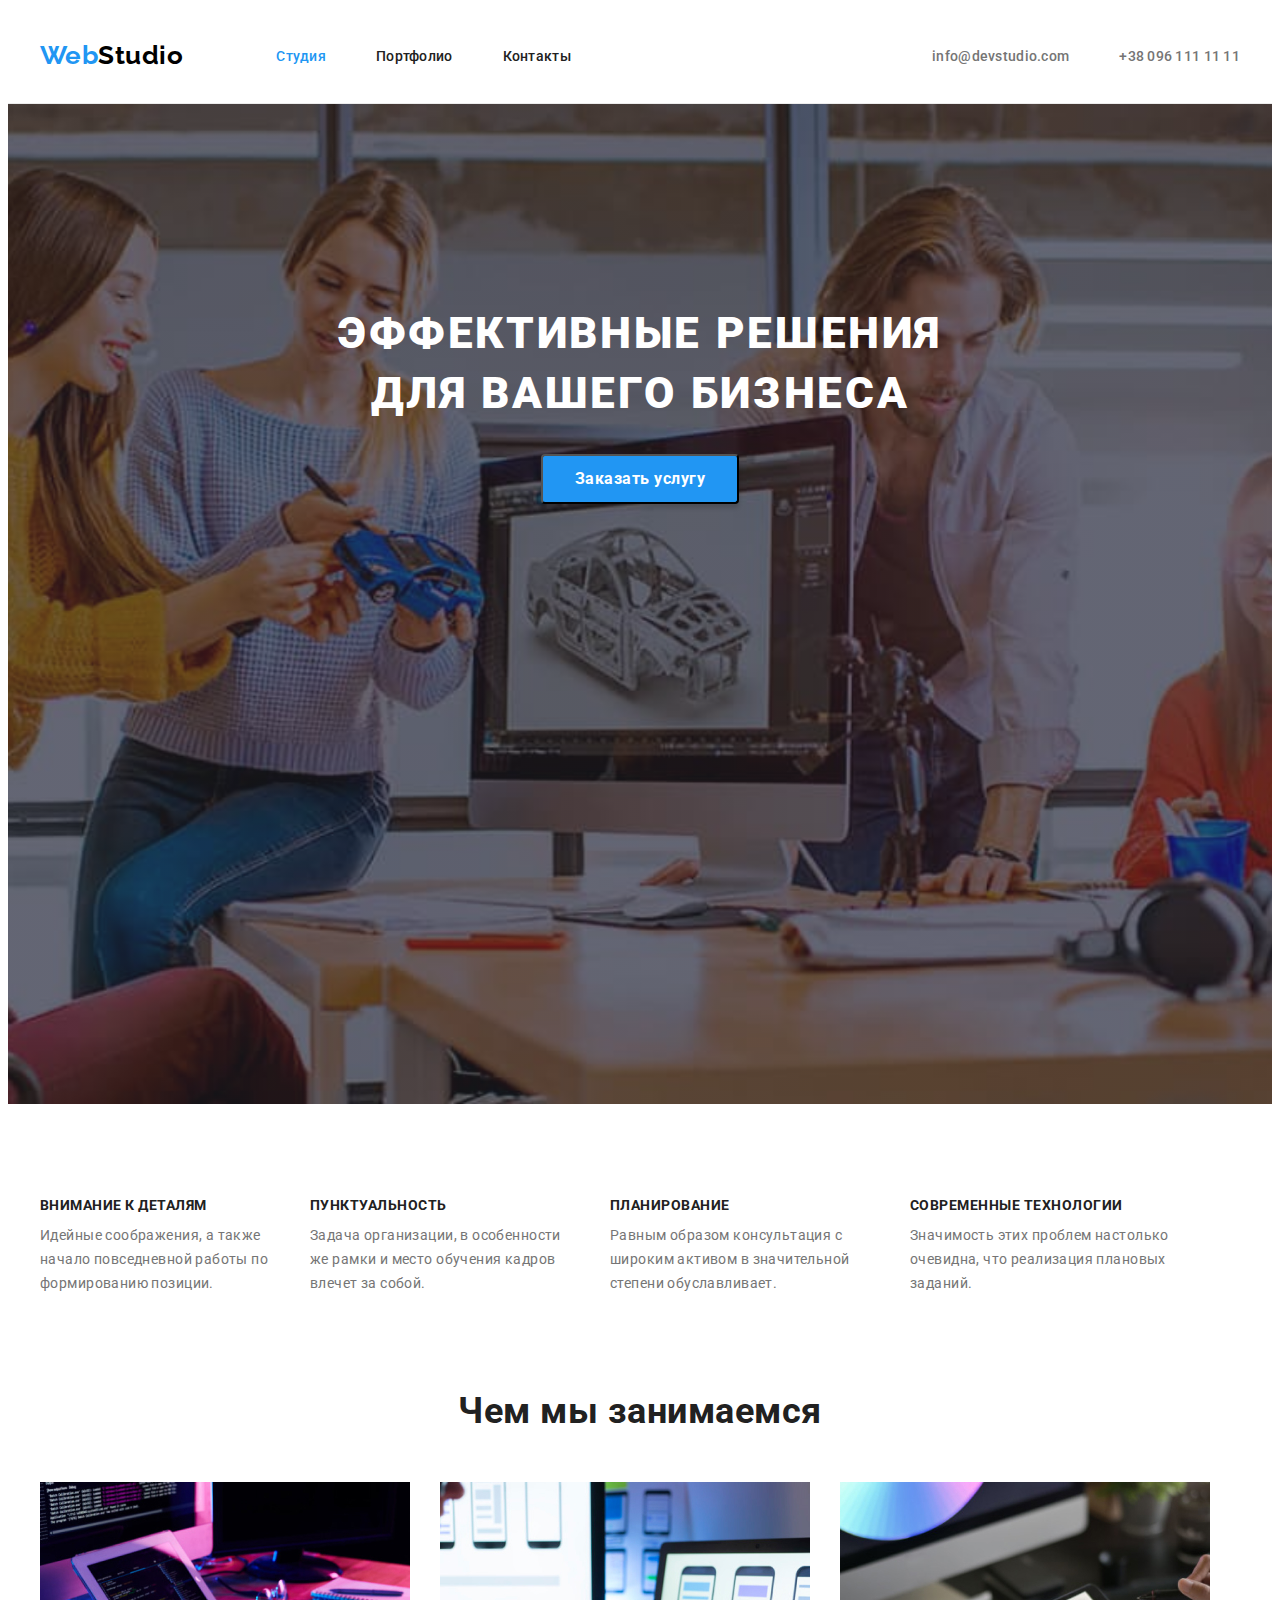
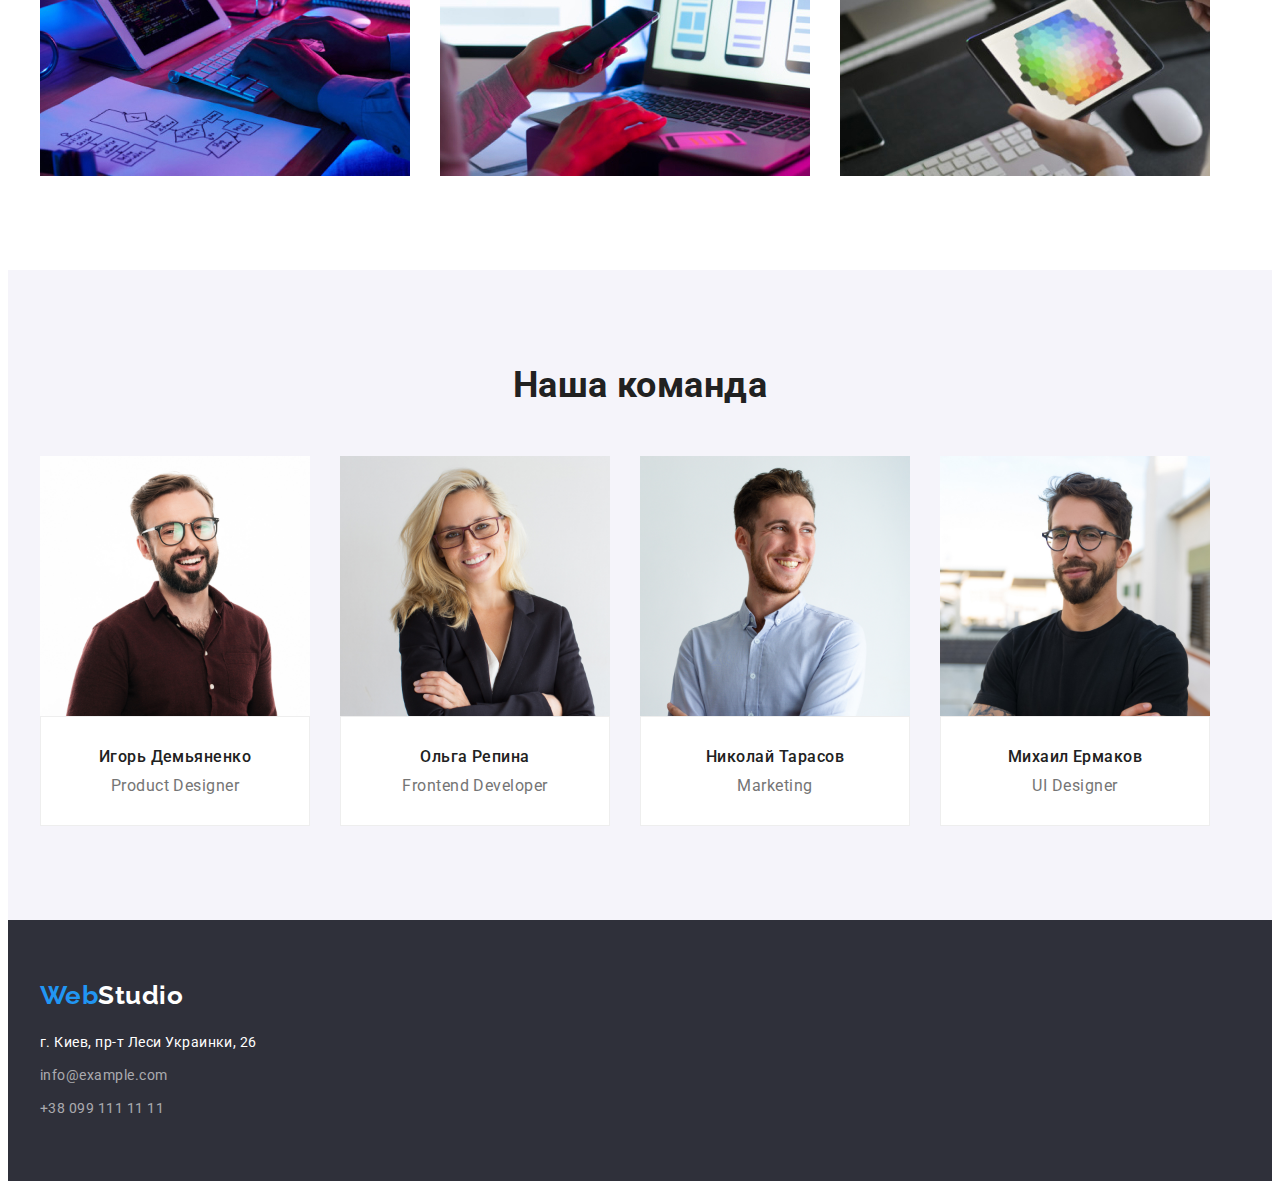
==== index.html @ 7915a0d4 "add styles" ====
<!DOCTYPE html>
<html lang="ru">
  <head>
    <meta charset="UTF-8" />
    <meta http-equiv="X-UA-Compatible" content="IE=edge" />
    <meta name="viewport" content="width=device-width, initial-scale=1.0" />
    <title>Document</title>
    <link rel="preconnect" href="https://fonts.googleapis.com">
<link rel="preconnect" href="https://fonts.gstatic.com" crossorigin>
<link href="https://fonts.googleapis.com/css2?family=Raleway:wght@700&family=Roboto:wght@400;500;700;900&display=swap" rel="stylesheet">
<link rel="stylesheet" href="https://cdnjs.cloudflare.com/ajax/libs/modern-normalize/1.1.0/modern-normalize.min.css" integrity="sha512-wpPYUAdjBVSE4KJnH1VR1HeZfpl1ub8YT/NKx4PuQ5NmX2tKuGu6U/JRp5y+Y8XG2tV+wKQpNHVUX03MfMFn9Q==" crossorigin="anonymous" referrerpolicy="no-referrer" />
<link rel="stylesheet" href="./css/styles.css">
  </head>
  <body>
    
      <header class="header">
        <div class="conteiner header-box" >
         
          <nav class="nav">
            <a class="header-logo  link" href=""> Web<span class="logo">Studio</span> </a>
            <ul class="nav-list  list">
              <li class="nav-item"><a class="nav-link link current" href=""> Студия</a></li>
              <li class="nav-item"><a class="nav-link link " href="./portfolio.html"> Портфолио</a></li>
              <li class="nav-item"><a class="nav-link link " href=""> Контакты</a></li>
            </ul>
          
          </nav>
          <ul class="header-list  list">
            <li class="header-item"><a class="header-contacts  link"   href="mailto:info@devstudio.com"> info@devstudio.com</a></li>
            <li class="header-item"><a class="header-contacts  link"   href="tel:+380961111111"> +38 096 111 11 11</a></li>
          </ul>
        </div>
      
      </header>
      <main class="main">
        <section class="hero section overlay">
       
            <h1 class="hero-title">ЭФФЕКТИВНЫЕ РЕШЕНИЯ ДЛЯ ВАШЕГО БИЗНЕСА</h1>
            <button type="button" class="hero-btn" >Заказать услугу</button>
        </section>
        <!--  особености -->
        <section class="about section">
          <div class="conteiner">
            <h2 class="visually-hidden ">особенности</h2>
            <ul class="about-list list">
              <li class="about-item">
                <h3 class="about-after-title">Внимание к деталям</h3>
                <p class="about-text">Идейные соображения, а также начало повседневной работы по формированию позиции.</p>
              </li>
              <li class="about-item">
                <h3 class="about-after-title">Пунктуальность</h3>
                <p class="about-text">
                  Задача организации, в особенности же рамки и место обучения кадров влечет за собой.
                </p>
              </li>
              <li class="about-item">
                <h3 class="about-after-title">Планирование</h3>
                <p class="about-text">
                  Равным образом консультация с широким активом в значительной степени обуславливает.
                </p>
              </li>
              <li class="about-item">
                <h3 class="about-after-title">Современные технологии</h3>
                <p class="about-text">Значимость этих проблем настолько очевидна, что реализация плановых заданий.</p>
              </li>
            </ul>
          </div>
          
        </section>
        <!--  услуги компании  -->
        <section class="work section">
          <div class="conteiner">
            <h2 class="work-title">Чем мы занимаемся</h2>
            <ul class="work-list list">
              <li class="work-item"><img src="./images/photo1.jpg" width="370" alt="сотрудник работающий на пк" /></li>
              <li class="work-item">
                <img src="./images/img6.jpg" width="370" alt=" ноутбук на котором создают по " />
              </li>
              <li class="work-item"><img src="./images/img.jpg" width="370" alt=" планшет в женских руках" /></li>
            </ul>
          </div>
          
        </section>
        <!-- персонал компании -->
        <section class="team section">
          <div class="conteiner">
            <h2 class="team-title">Наша команда</h2>
            <ul class="team-list list">
              <li class="team-item">
                <img class="icon" src="./images/img4.jpg" width="270" alt="сотрудник компании" />
                <div class="team-box">
                  <h3 class="team-after-title">Игорь Демьяненко</h3>
                  <p class="team-text">Product Designer</p>
                </div>
                
              </li>
              <li class="team-item">
                <img class="icon" src="./images/img1.jpg" width="270" alt="сотрудник компании" />
                <div class="team-box">
                  <h3 class="team-after-title">Ольга Репина</h3>
                  <p class="team-text">Frontend Developer</p>
                </div>
                
              </li>
              <li class="team-item">
                <img class="icon" src="./images/img2.jpg" width="270" alt="сотрудник компании" />
                <div class="team-box">
                  <h3 class="team-after-title">Николай Тарасов</h3>
                  <p class="team-text">Marketing</p>
                </div>
                
              </li>
              <li class="team-item">
                <img class="icon" src="./images/img3.jpg" width="270" alt="сотрудник комнании" />
                <div class="team-box">
                  <h3 class="team-after-title">Михаил Ермаков</h3>
                  <p class="team-text">UI Designer</p>
                </div>
                
              </li>
            </ul>
          </div>
          
        </section>
      </main>
      <footer class="footer">
        <div class="conteiner">
          <a class="footer-logo link" href=""> Web<span class="brand">Studio</span> </a>
          <address class="adr">
            <ul class="adr-list list">
              <li class="adr-item">
                <a  class="adr-link link" href="https://www.google.com.ua/maps/place/бул.+Леси+Украинки,+26"
                  >г. Киев, пр-т Леси Украинки, 26</a
                >
              </li>
              <li class="adr-item"><a  class="adr-link link" href="mailto:info@example.com">info@example.com</a></li>
              <li class="adr-item"><a  class="adr-link link" href="tel:+380991111111">+38 099 111 11 11</a>
                
              </li> 
            </ul>
          </address>
        </div>
        
      </footer>
    

  </body>
</html>
---- css/styles.css ----
:root {
  --first-title-color: #ffffff;
  --second-title-color: #212121;
  --accent: #2196f3;
  --body-color: #757575;
  --bg-color: #e5e5e5;
  --first-text-color: #ffffff;
}
/* -=-------------------------сброс */
p,
h1,
h2,
h3 {
  margin: 0;
}

ul {
  margin: 0;
  padding: 0;
}

img {
  display: block;
  max-width: 100%;
  height: auto;
}

/* /-------------------------*общие стили  */

.conteiner {
  width: 1200px;
  padding-left: 15px;
  padding-right: 15px;
  margin: 0 auto;
}

.section {
  padding-top: 94px;
  padding-bottom: 94px;
}

.link {
  text-decoration: none;
}
.list {
  list-style: none;
}
.visually-hidden {
  position: absolute;
  white-space: nowrap;
  width: 1px;
  height: 1px;
  overflow: hidden;
  border: 0;
  padding: 0;
  clip: rect(0 0 0 0);
  clip-path: inset(50%);
  margin: -1px;
}

body {
  color: var(--body-color);
  letter-spacing: 0.03em;
  font-family: 'Roboto', sans-serif;
}

/* ------------------header главная страница */
.header {
  background-color: var(--first-title-color);
  border-bottom: 1px solid #ececec;
}

.header-box {
  display: flex;
  align-items: center;
  justify-content: space-between;
}

.nav {
  display: flex;
  align-items: center;
}

.header-logo {
  font-family: Raleway;
  font-style: normal;
  font-weight: 700;
  font-size: 26px;
  line-height: 1.19;
  color: var(--accent);

  padding-top: 32px;
  padding-bottom: 32px;
  margin-right: 93px;
}

.logo {
  color: #000000;
}

.nav-list {
  display: flex;
}

.nav-item:not(:last-child) {
  margin-right: 50px;
}

.nav-link {
  font-weight: 500;
  font-size: 14px;
  line-height: 1.14;
  letter-spacing: 0.02em;

  color: var(--second-title-color);
  padding-top: 32px;
  padding-bottom: 32px;
}
.current {
  color: var(--accent);
}
.nav-link:hover,
.nav-link:focus {
  color: var(--accent);
}

.header-list {
  display: flex;
}

.header-item + .header-item {
  margin-left: 50px;
}

.header-contacts:focus,
.header-contacts:hover {
  color: var(--accent);
}
.header-contacts {
  font-weight: 500;
  font-size: 14px;
  line-height: 1.14x;
  letter-spacing: 0.02em;

  color: var(--body-color);

  padding-top: 32px;
  padding-bottom: 32px;
}
/* -----------------hero------------------- */
.hero-title {
  width: 695px;
  margin: 0 auto;
  margin-bottom: 30px;

  font-weight: 900;
  font-size: 44px;
  line-height: 1.36;
  text-align: center;
  letter-spacing: 0.06em;
  text-transform: uppercase;
  color: var(--first-title-color);
}

.hero {
  padding: 200px 0;
  text-align: center;
}

.hero-btn {
  padding: 10px 32px;

  font-family: inherit;
  font-style: normal;
  font-weight: 700;
  font-size: 16px;
  line-height: 1.62;
  letter-spacing: 0.03em;
  cursor: pointer;

  color: var(--first-title-color);
  background-color: #2196f3;

  box-shadow: 0px 4px 4px rgba(0, 0, 0, 0.15);
  border-radius: 4px;
}
.hero-btn:hover,
.hero-btn:focus {
  color: var(--first-text-color);
  background-color: #188ce8;
}

.overlay {
  max-width: 1600px;
  min-height: 600px;
  margin: 0 auto;

  background-color: #2f303a;
  background-image: linear-gradient(to right, rgba(47, 48, 58, 0.4), rgba(47, 48, 58, 0.4)),
    url('../images/fon.jpg');
  background-repeat: no-repeat;
  background-position: center;
  background-size: cover;
}
/* ------------------about----------------
 */
.about {
  padding-bottom: 0;
}

.about-list {
  display: flex;
  flex-wrap: wrap;
}

.about-item {
  width: 270px;
  margin-right: 30px;
}

.about-item:nth-last-child(4n) {
  margin-right: 0;
}

.about-after-title {
  margin-bottom: 10px;

  font-weight: 700;
  font-size: 14px;
  line-height: 1.14;
  text-transform: uppercase;
  color: var(--second-title-color);
}
.about-text {
  font-size: 14px;
  line-height: 1.71;
  letter-spacing: 0.03em;
}
/* ------------------------work */

.work-title {
  margin-bottom: 50px;

  font-weight: 700;
  font-size: 36px;
  line-height: 1.17;
  text-align: center;
  color: var(--second-title-color);
}

.work-list {
  display: flex;
  flex-wrap: wrap;
}

.work-item {
  width: 370px;
  margin-right: 30px;
}

.work-item:nth-child(3n) {
  margin-right: 0;
}

/* ----------------------team---------- */

.team {
  background-color: #f5f4fa;
}

.team-box {
  background-color: #ffffff;
  border: 1px solid #eeeeee;
  padding-top: 30px;
  padding-bottom: 30px;
}

.team-title {
  margin-bottom: 50px;

  font-weight: 700;
  font-size: 36px;
  line-height: 1.17;
  text-align: center;
  color: var(--second-title-color);
}

.team-list {
  display: flex;
  flex-wrap: wrap;
}

.team-item {
  width: 270px;
  margin-right: 30px;
}

.team-item:nth-child(4n) {
  margin-right: 0;
}

.team-after-title {
  margin-bottom: 10px;

  font-weight: 500;
  font-size: 16px;
  line-height: 1.19;
  text-align: center;
  color: var(--second-title-color);
}

.team-text {
  font-size: 16px;
  line-height: 1.19;
  text-align: center;
}

/* ------------------------------footer */
.footer {
  background-color: #2f303a;
}
.brand {
  color: var(--first-text-color);
}

.adr-link {
  display: block;

  font-family: Roboto;
  font-style: normal;
  font-weight: 400;
  font-size: 14px;
  line-height: 1.71;
  color: rgba(255, 255, 255, 0.6);
}

a[href="https://www.google.com.ua/maps/place/бул.+Леси+Украинки,+26"]
{
  color: var(--first-text-color);
}

.adr-item {
  display: block;
}

.adr-item:not(:last-child) {
  margin-bottom: 9px;
}

.adr-link:hover,
.adr-link:focus {
  color: var(--accent);
}

/* -------------------портфолио ----------------------------*/

/* ---------------------projects */

.projects-list {
  display: flex;
  flex-wrap: wrap;
}

.projects-item {
  width: 370px;
  margin-right: 30px;
  margin-bottom: 30px;
}
.projects-item:nth-child(3n) {
  margin-right: 0;
}

.projects-item:nth-last-child(-n + 3) {
  margin-bottom: 0;
}

.btn-list {
  margin-bottom: 50px;
  display: flex;
  justify-content: center;
}

.btn-item + .btn-item {
  margin-left: 8px;
}

.buttons {
  font-family: inherit;
  font-style: normal;
  font-weight: 500;
  font-size: 16px;
  line-height: 1.62;

  text-align: center;
  letter-spacing: 0.03em;

  color: var(--second-title-color);
  background-color: #f5f4fa;
  border-radius: 4px;
  cursor: pointer;

  padding: 6px 22px;
}
.buttons:hover,
.buttons:focus {
  color: var(--first-text-color);
  background-color: var(--accent);
}

.projects-after-title {
  margin-bottom: 4px;

  font-weight: 700;
  font-size: 18px;
  line-height: 2;
  letter-spacing: 0.06em;
  color: var(--second-title-color);
}

.projects-text {
  font-size: 16px;
  line-height: 1.87;
  letter-spacing: 0.03em;
}

.projects-box {
  background-color: #ffffff;
  border: 1px solid #eeeeee;
  padding: 20px 24px;
}
/* ------------------------------footer */

.footer-logo {
  font-family: Raleway;
  font-style: normal;
  font-weight: 700;
  font-size: 26px;
  line-height: 1.19;
  color: var(--accent);

  display: block;
  margin-bottom: 20px;
}

.footer {
  padding-top: 60px;
  padding-bottom: 60px;
}
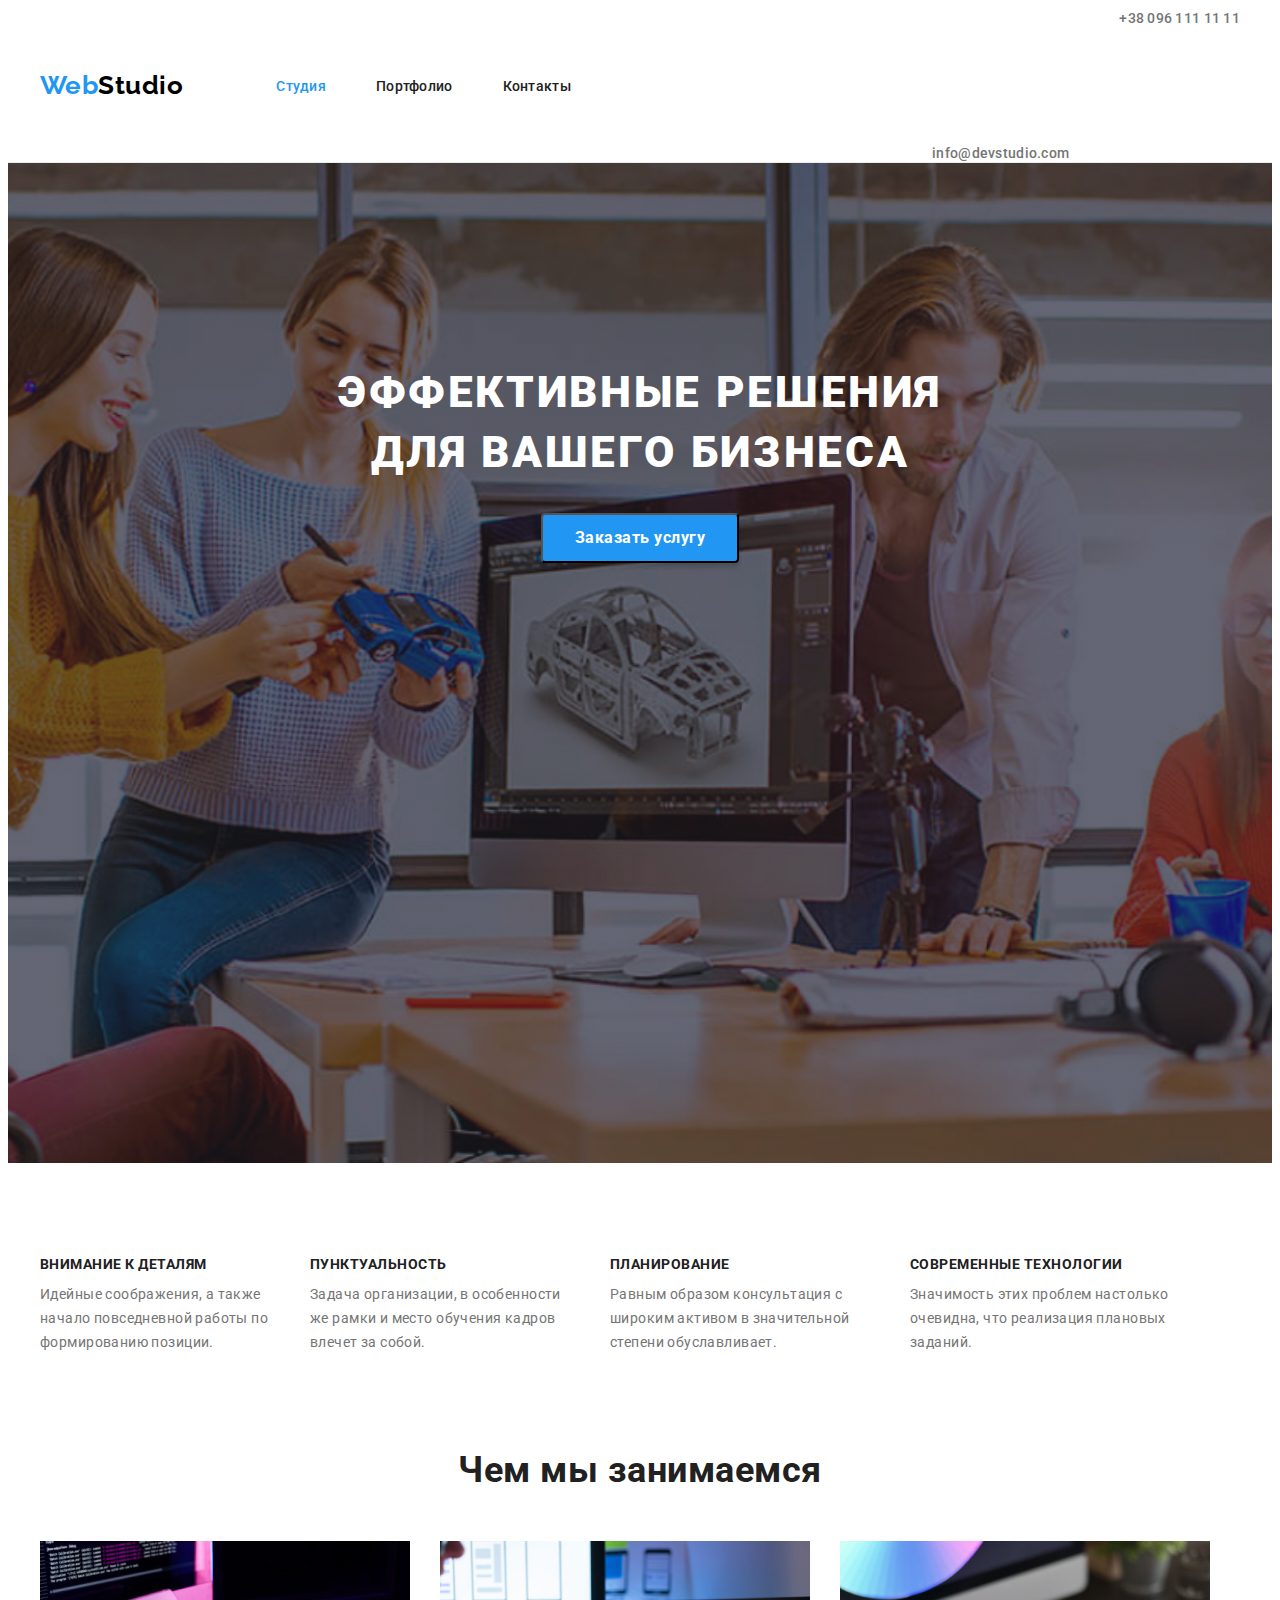
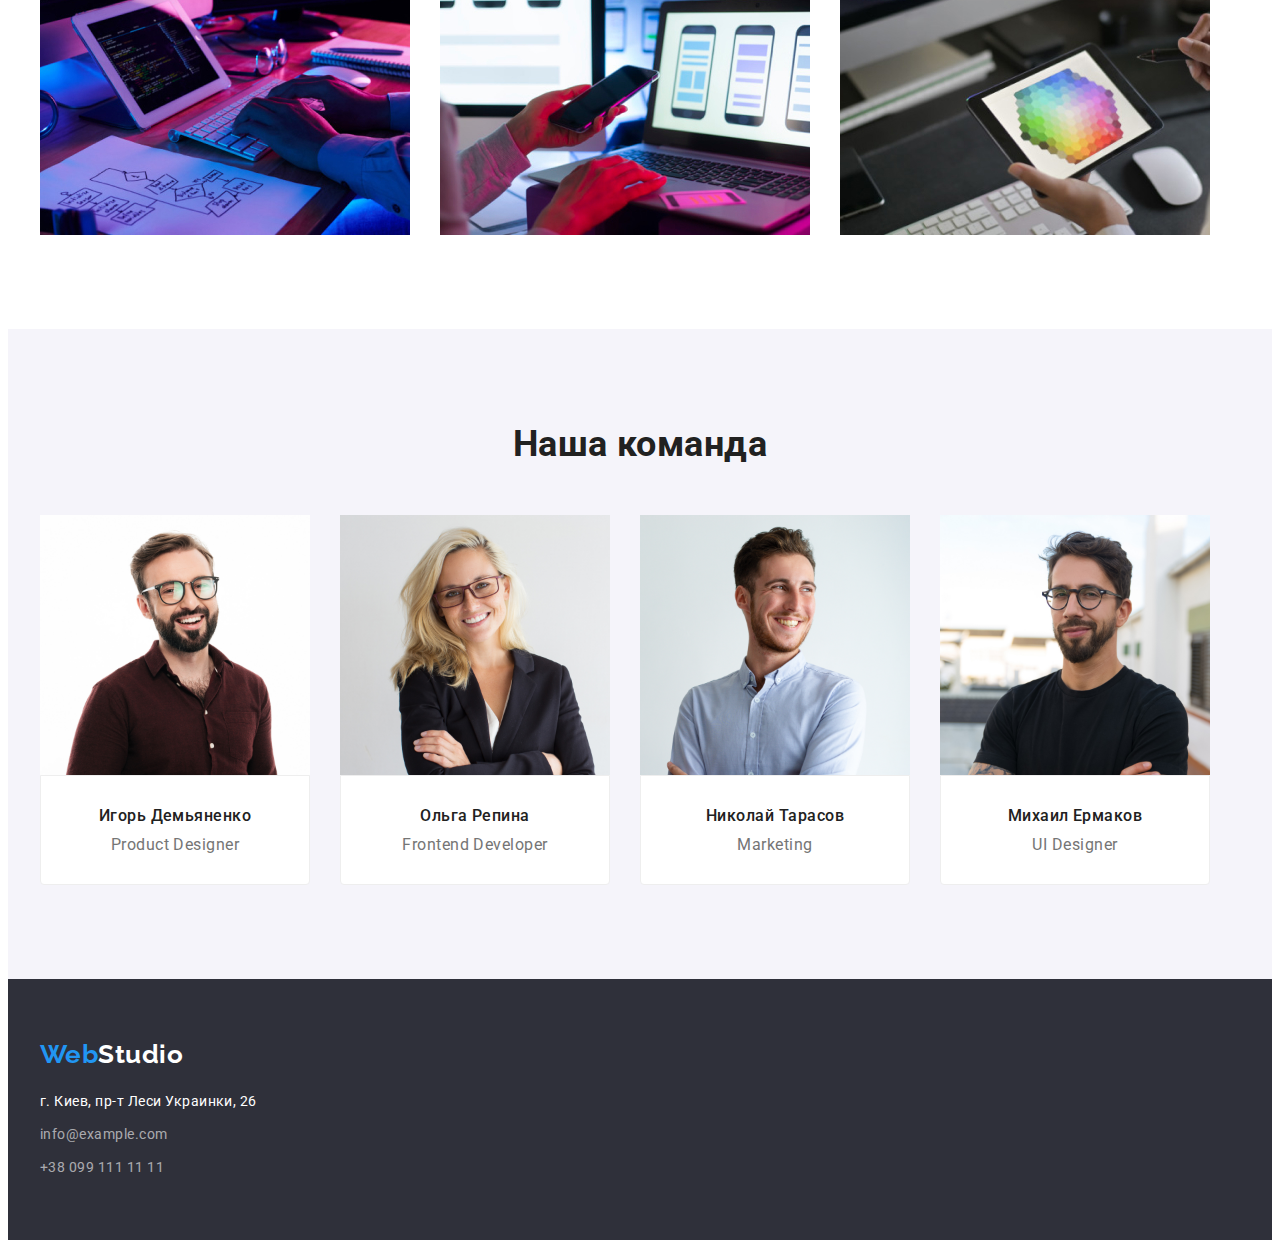
==== commit 0981a657: "add svg" ====
--- a/index.html
+++ b/index.html
@@ -19,17 +19,23 @@
           <nav class="nav">
             <a class="header-logo  link" href=""> Web<span class="logo">Studio</span> </a>
             <ul class="nav-list  list">
-              <li class="nav-item"><a class="nav-link link current" href=""> Студия</a></li>
+              <li class="nav-item"><a class="nav-link link current" href="">
+                  Студия</a></li>
               <li class="nav-item"><a class="nav-link link " href="./portfolio.html"> Портфолио</a></li>
               <li class="nav-item"><a class="nav-link link " href=""> Контакты</a></li>
             </ul>
           
           </nav>
           <ul class="header-list  list">
-            <li class="header-item"><a class="header-contacts  link"   href="mailto:info@devstudio.com"> info@devstudio.com</a></li>
+            <li class="header-item"><a class="header-contacts  link"   href="mailto:info@devstudio.com"> <svg>
+              <use href="" >
+
+              </use>
+            </svg> info@devstudio.com</a></li>
             <li class="header-item"><a class="header-contacts  link"   href="tel:+380961111111"> +38 096 111 11 11</a></li>
           </ul>
         </div>
+              
       
       </header>
       <main class="main">
--- a/css/styles.css
+++ b/css/styles.css
@@ -273,6 +273,8 @@
   border: 1px solid #eeeeee;
   padding-top: 30px;
   padding-bottom: 30px;
+  border-bottom-right-radius: 4px;
+  border-bottom-left-radius: 4px;
 }
 
 .team-title {
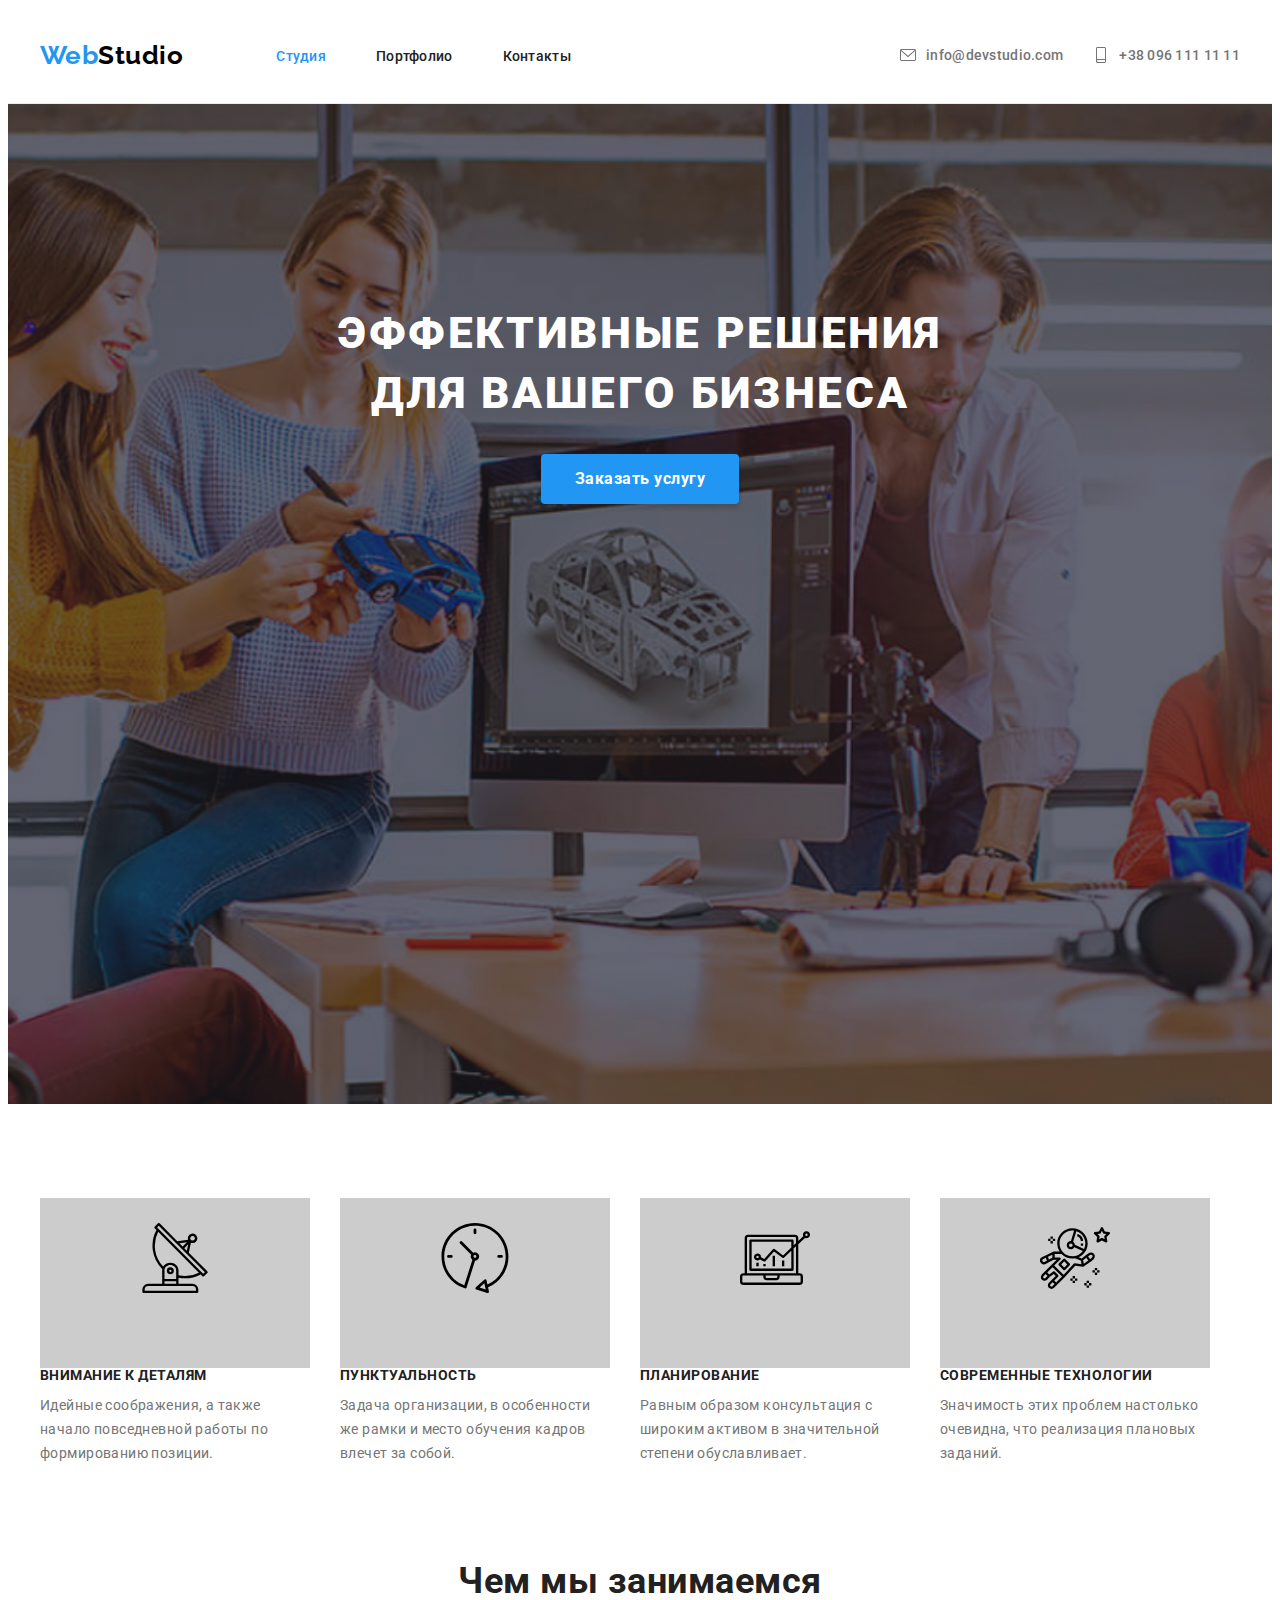
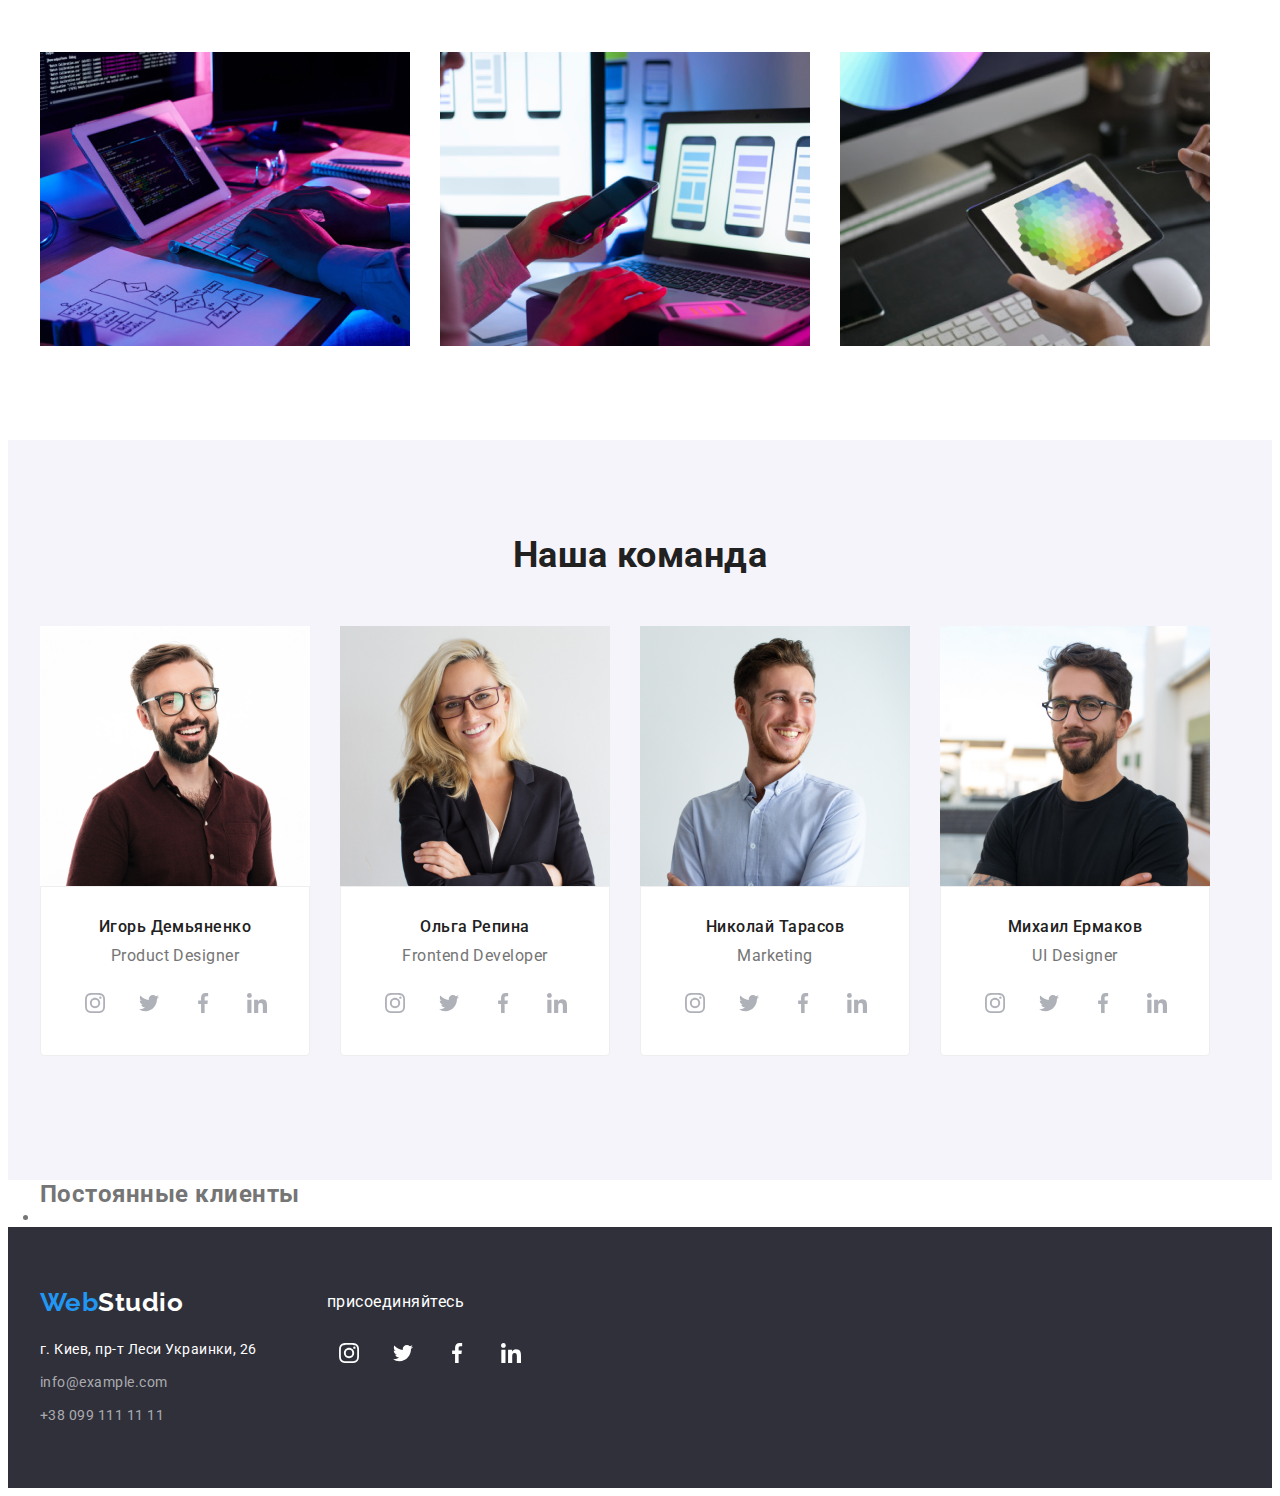
==== commit fdef1e17: "добавляет спрайт и стили" ====
--- a/index.html
+++ b/index.html
@@ -5,150 +5,348 @@
     <meta http-equiv="X-UA-Compatible" content="IE=edge" />
     <meta name="viewport" content="width=device-width, initial-scale=1.0" />
     <title>Document</title>
-    <link rel="preconnect" href="https://fonts.googleapis.com">
-<link rel="preconnect" href="https://fonts.gstatic.com" crossorigin>
-<link href="https://fonts.googleapis.com/css2?family=Raleway:wght@700&family=Roboto:wght@400;500;700;900&display=swap" rel="stylesheet">
-<link rel="stylesheet" href="https://cdnjs.cloudflare.com/ajax/libs/modern-normalize/1.1.0/modern-normalize.min.css" integrity="sha512-wpPYUAdjBVSE4KJnH1VR1HeZfpl1ub8YT/NKx4PuQ5NmX2tKuGu6U/JRp5y+Y8XG2tV+wKQpNHVUX03MfMFn9Q==" crossorigin="anonymous" referrerpolicy="no-referrer" />
-<link rel="stylesheet" href="./css/styles.css">
+    <link rel="preconnect" href="https://fonts.googleapis.com" />
+    <link rel="preconnect" href="https://fonts.gstatic.com" crossorigin />
+    <link
+      href="https://fonts.googleapis.com/css2?family=Raleway:wght@700&family=Roboto:wght@400;500;700;900&display=swap"
+      rel="stylesheet"
+    />
+    <link
+      rel="stylesheet"
+      href="https://cdnjs.cloudflare.com/ajax/libs/modern-normalize/1.1.0/modern-normalize.min.css"
+      integrity="sha512-wpPYUAdjBVSE4KJnH1VR1HeZfpl1ub8YT/NKx4PuQ5NmX2tKuGu6U/JRp5y+Y8XG2tV+wKQpNHVUX03MfMFn9Q=="
+      crossorigin="anonymous"
+      referrerpolicy="no-referrer"
+    />
+    <link rel="stylesheet" href="./css/styles.css" />
   </head>
   <body>
-    
-      <header class="header">
-        <div class="conteiner header-box" >
-         
-          <nav class="nav">
-            <a class="header-logo  link" href=""> Web<span class="logo">Studio</span> </a>
-            <ul class="nav-list  list">
-              <li class="nav-item"><a class="nav-link link current" href="">
-                  Студия</a></li>
-              <li class="nav-item"><a class="nav-link link " href="./portfolio.html"> Портфолио</a></li>
-              <li class="nav-item"><a class="nav-link link " href=""> Контакты</a></li>
-            </ul>
-          
-          </nav>
-          <ul class="header-list  list">
-            <li class="header-item"><a class="header-contacts  link"   href="mailto:info@devstudio.com"> <svg>
-              <use href="" >
+    <header class="header">
+      <div class="conteiner header-box">
+        <nav class="nav">
+          <a class="header-logo link" href=""> Web<span class="logo">Studio</span> </a>
+          <ul class="nav-list list">
+            <li class="nav-item"><a class="nav-link link current" href=""> Студия</a></li>
+            <li class="nav-item">
+              <a class="nav-link link" href="./portfolio.html"> Портфолио</a>
+            </li>
+            <li class="nav-item"><a class="nav-link link" href=""> Контакты</a></li>
+          </ul>
+        </nav>
+        <ul class="header-list list">
+          <li class="header-item">
+            <a class="header-contacts link" href="mailto:info@devstudio.com">
+              <svg class="icon-envelope">
+                <use href="./images/icons.svg#icon-envelope"></use>
+              </svg>
+              info@devstudio.com</a
+            >
+          </li>
+          <li class="header-item">
+            <a class="header-contacts link" href="tel:+380961111111">
+              <svg class="icon-smartphone">
+                <use href="./images/icons.svg#icon-smartphone"></use>
+              </svg>
+              +38 096 111 11 11</a
+            >
+          </li>
+        </ul>
+      </div>
+    </header>
+    <main class="main">
+      <section class="hero section overlay">
+        <h1 class="hero-title">ЭФФЕКТИВНЫЕ РЕШЕНИЯ ДЛЯ ВАШЕГО БИЗНЕСА</h1>
+        <button type="button" class="hero-btn">Заказать услугу</button>
+      </section>
+      <!--  особености -->
+      <section class="about section">
+        <div class="conteiner">
+          <h2 class="visually-hidden">особенности</h2>
+          <ul class="about-list list">
+            <li class="about-item">
+              <div class="about-container">
+                <svg class="about-svg">
+                  <use href="./images/icons.svg#icon-antenna-1"></use>
+                </svg>
+              </div>
+              <h3 class="about-after-title">Внимание к деталям</h3>
+              <p class="about-text">
+                Идейные соображения, а также начало повседневной работы по формированию позиции.
+              </p>
+            </li>
+            <li class="about-item">
+              <div class="about-container">
+                <svg class="about-svg">
+                  <use href="./images/icons.svg#icon-clock-1"></use>
+                </svg>
+              </div>
+              <h3 class="about-after-title">Пунктуальность</h3>
+              <p class="about-text">
+                Задача организации, в особенности же рамки и место обучения кадров влечет за собой.
+              </p>
+            </li>
+            <li class="about-item">
+              <div class="about-container">
+                <svg class="about-svg">
+                  <use href="./images/icons.svg#icon-diagram-1"></use>
+                </svg>
+              </div>
+              <h3 class="about-after-title">Планирование</h3>
+              <p class="about-text">
+                Равным образом консультация с широким активом в значительной степени обуславливает.
+              </p>
+            </li>
+            <li class="about-item">
+              <div class="about-container">
+                <svg class="about-svg">
+                  <use href="./images/icons.svg#icon-astronaut-1"></use>
+                </svg>
+              </div>
+              <h3 class="about-after-title">Современные технологии</h3>
+              <p class="about-text">
+                Значимость этих проблем настолько очевидна, что реализация плановых заданий.
+              </p>
+            </li>
+          </ul>
+        </div>
+      </section>
+      <!--  услуги компании  -->
+      <section class="work section">
+        <div class="conteiner">
+          <h2 class="work-title">Чем мы занимаемся</h2>
+          <ul class="work-list list">
+            <li class="work-item">
+              <img src="./images/photo1.jpg" width="370" alt="сотрудник работающий на пк" />
+            </li>
+            <li class="work-item">
+              <img src="./images/img6.jpg" width="370" alt=" ноутбук на котором создают по " />
+            </li>
+            <li class="work-item">
+              <img src="./images/img.jpg" width="370" alt=" планшет в женских руках" />
+            </li>
+          </ul>
+        </div>
+      </section>
+      <!-- персонал компании -->
+      <section class="team section">
+        <div class="conteiner">
+          <h2 class="team-title">Наша команда</h2>
+          <ul class="team-list list">
+            <li class="team-item">
+              <img class="icon" src="./images/img4.jpg" width="270" alt="сотрудник компании" />
+              <div class="team-box">
+                <h3 class="team-after-title">Игорь Демьяненко</h3>
+                <p class="team-text">Product Designer</p>
+                <ul class="list team-list-icon">
+                  <li class="social-item">
+                    <a class="sociai-link-team" href="">
+                      <svg class="social-links">
+                        <use href="./images/icons.svg#icon-instagram-2"></use>
+                      </svg>
+                    </a>
+                  </li>
+                  <li class="social-item">
+                    <a class="sociai-link-team" href="">
+                      <svg class="social-links">
+                        <use href="./images/icons.svg#icon-twitter-1"></use>
+                      </svg>
+                    </a>
+                  </li>
+                  <li class="social-item">
+                    <a class="sociai-link-team" href="">
+                      <svg class="social-links">
+                        <use href="./images/icons.svg#icon-facebook-1"></use>
+                      </svg>
+                    </a>
+                  </li>
+                  <li class="social-item">
+                    <a class="sociai-link-team" href="">
+                      <svg class="social-links">
+                        <use href="./images/icons.svg#icon-linkedin-1"></use>
+                      </svg>
+                    </a>
+                  </li>
+                </ul>
+              </div>
+            </li>
+            <li class="team-item">
+              <img class="icon" src="./images/img1.jpg" width="270" alt="сотрудник компании" />
+              <div class="team-box">
+                <h3 class="team-after-title">Ольга Репина</h3>
+                <p class="team-text">Frontend Developer</p>
+                <ul class="list team-list-icon">
+                  <li class="social-item">
+                    <a class="sociai-link-team" href="">
+                      <svg class="social-links">
+                        <use href="./images/icons.svg#icon-instagram-2"></use>
+                      </svg>
+                    </a>
+                  </li>
+                  <li class="social-item">
+                    <a class="sociai-link-team" href="">
+                      <svg class="social-links">
+                        <use href="./images/icons.svg#icon-twitter-1"></use>
+                      </svg>
+                    </a>
+                  </li>
+                  <li class="social-item">
+                    <a class="sociai-link-team" href="">
+                      <svg class="social-links">
+                        <use href="./images/icons.svg#icon-facebook-1"></use>
+                      </svg>
+                    </a>
+                  </li>
+                  <li class="social-item">
+                    <a class="sociai-link-team" href="">
+                      <svg class="social-links">
+                        <use href="./images/icons.svg#icon-linkedin-1"></use>
+                      </svg>
+                    </a>
+                  </li>
+                </ul>
+              </div>
+            </li>
+            <li class="team-item">
+              <img class="icon" src="./images/img2.jpg" width="270" alt="сотрудник компании" />
+              <div class="team-box">
+                <h3 class="team-after-title">Николай Тарасов</h3>
+                <p class="team-text">Marketing</p>
+                <ul class="list team-list-icon">
+                  <li class="social-item">
+                    <a class="sociai-link-team" href="">
+                      <svg class="social-links">
+                        <use href="./images/icons.svg#icon-instagram-2"></use>
+                      </svg>
+                    </a>
+                  </li>
+                  <li class="social-item">
+                    <a class="sociai-link-team" href="">
+                      <svg class="social-links">
+                        <use href="./images/icons.svg#icon-twitter-1"></use>
+                      </svg>
+                    </a>
+                  </li>
+                  <li class="social-item">
+                    <a class="sociai-link-team" href="">
+                      <svg class="social-links">
+                        <use href="./images/icons.svg#icon-facebook-1"></use>
+                      </svg>
+                    </a>
+                  </li>
+                  <li class="social-item">
+                    <a class="sociai-link-team" href="">
+                      <svg class="social-links">
+                        <use href="./images/icons.svg#icon-linkedin-1"></use>
+                      </svg>
+                    </a>
+                  </li>
+                </ul>
+              </div>
+            </li>
+            <li class="team-item">
+              <img class="icon" src="./images/img3.jpg" width="270" alt="сотрудник комнании" />
+              <div class="team-box">
+                <h3 class="team-after-title">Михаил Ермаков</h3>
+                <p class="team-text">UI Designer</p>
+                <ul class="list team-list-icon">
+                  <li class="social-item">
+                    <a class="sociai-link-team" href="">
+                      <svg class="social-links">
+                        <use href="./images/icons.svg#icon-instagram-2"></use>
+                      </svg>
+                    </a>
+                  </li>
+                  <li class="social-item">
+                    <a class="sociai-link-team" href="">
+                      <svg class="social-links">
+                        <use href="./images/icons.svg#icon-twitter-1"></use>
+                      </svg>
+                    </a>
+                  </li>
+                  <li class="social-item">
+                    <a class="sociai-link-team" href="">
+                      <svg class="social-links">
+                        <use href="./images/icons.svg#icon-facebook-1"></use>
+                      </svg>
+                    </a>
+                  </li>
+                  <li class="social-item">
+                    <a class="sociai-link-team" href="">
+                      <svg class="social-links">
+                        <use href="./images/icons.svg#icon-linkedin-1"></use>
+                      </svg>
+                    </a>
+                  </li>
+                </ul>
+              </div>
+            </li>
+          </ul>
+        </div>
+      </section>
 
-              </use>
-            </svg> info@devstudio.com</a></li>
-            <li class="header-item"><a class="header-contacts  link"   href="tel:+380961111111"> +38 096 111 11 11</a></li>
-          </ul>
-        </div>
-              
-      
-      </header>
-      <main class="main">
-        <section class="hero section overlay">
-       
-            <h1 class="hero-title">ЭФФЕКТИВНЫЕ РЕШЕНИЯ ДЛЯ ВАШЕГО БИЗНЕСА</h1>
-            <button type="button" class="hero-btn" >Заказать услугу</button>
-        </section>
-        <!--  особености -->
-        <section class="about section">
-          <div class="conteiner">
-            <h2 class="visually-hidden ">особенности</h2>
-            <ul class="about-list list">
-              <li class="about-item">
-                <h3 class="about-after-title">Внимание к деталям</h3>
-                <p class="about-text">Идейные соображения, а также начало повседневной работы по формированию позиции.</p>
-              </li>
-              <li class="about-item">
-                <h3 class="about-after-title">Пунктуальность</h3>
-                <p class="about-text">
-                  Задача организации, в особенности же рамки и место обучения кадров влечет за собой.
-                </p>
-              </li>
-              <li class="about-item">
-                <h3 class="about-after-title">Планирование</h3>
-                <p class="about-text">
-                  Равным образом консультация с широким активом в значительной степени обуславливает.
-                </p>
-              </li>
-              <li class="about-item">
-                <h3 class="about-after-title">Современные технологии</h3>
-                <p class="about-text">Значимость этих проблем настолько очевидна, что реализация плановых заданий.</p>
-              </li>
-            </ul>
-          </div>
-          
-        </section>
-        <!--  услуги компании  -->
-        <section class="work section">
-          <div class="conteiner">
-            <h2 class="work-title">Чем мы занимаемся</h2>
-            <ul class="work-list list">
-              <li class="work-item"><img src="./images/photo1.jpg" width="370" alt="сотрудник работающий на пк" /></li>
-              <li class="work-item">
-                <img src="./images/img6.jpg" width="370" alt=" ноутбук на котором создают по " />
-              </li>
-              <li class="work-item"><img src="./images/img.jpg" width="370" alt=" планшет в женских руках" /></li>
-            </ul>
-          </div>
-          
-        </section>
-        <!-- персонал компании -->
-        <section class="team section">
-          <div class="conteiner">
-            <h2 class="team-title">Наша команда</h2>
-            <ul class="team-list list">
-              <li class="team-item">
-                <img class="icon" src="./images/img4.jpg" width="270" alt="сотрудник компании" />
-                <div class="team-box">
-                  <h3 class="team-after-title">Игорь Демьяненко</h3>
-                  <p class="team-text">Product Designer</p>
-                </div>
-                
-              </li>
-              <li class="team-item">
-                <img class="icon" src="./images/img1.jpg" width="270" alt="сотрудник компании" />
-                <div class="team-box">
-                  <h3 class="team-after-title">Ольга Репина</h3>
-                  <p class="team-text">Frontend Developer</p>
-                </div>
-                
-              </li>
-              <li class="team-item">
-                <img class="icon" src="./images/img2.jpg" width="270" alt="сотрудник компании" />
-                <div class="team-box">
-                  <h3 class="team-after-title">Николай Тарасов</h3>
-                  <p class="team-text">Marketing</p>
-                </div>
-                
-              </li>
-              <li class="team-item">
-                <img class="icon" src="./images/img3.jpg" width="270" alt="сотрудник комнании" />
-                <div class="team-box">
-                  <h3 class="team-after-title">Михаил Ермаков</h3>
-                  <p class="team-text">UI Designer</p>
-                </div>
-                
-              </li>
-            </ul>
-          </div>
-          
-        </section>
-      </main>
-      <footer class="footer">
+      <section>
         <div class="conteiner">
+          <h2>Постоянные клиенты</h2>
+          <ul>
+            <li></li>
+          </ul>
+        </div>
+      </section>
+    </main>
+    <footer class="footer">
+      <div class="conteiner footer-container">
+        <address class="adr">
           <a class="footer-logo link" href=""> Web<span class="brand">Studio</span> </a>
-          <address class="adr">
-            <ul class="adr-list list">
-              <li class="adr-item">
-                <a  class="adr-link link" href="https://www.google.com.ua/maps/place/бул.+Леси+Украинки,+26"
-                  >г. Киев, пр-т Леси Украинки, 26</a
-                >
-              </li>
-              <li class="adr-item"><a  class="adr-link link" href="mailto:info@example.com">info@example.com</a></li>
-              <li class="adr-item"><a  class="adr-link link" href="tel:+380991111111">+38 099 111 11 11</a>
-                
-              </li> 
-            </ul>
-          </address>
-        </div>
-        
-      </footer>
-    
-
+          <ul class="adr-list list">
+            <li class="adr-item">
+              <a
+                class="adr-link link"
+                href="https://www.google.com.ua/maps/place/бул.+Леси+Украинки,+26"
+                >г. Киев, пр-т Леси Украинки, 26</a
+              >
+            </li>
+            <li class="adr-item">
+              <a class="adr-link link" href="mailto:info@example.com">info@example.com</a>
+            </li>
+            <li class="adr-item">
+              <a class="adr-link link" href="tel:+380991111111">+38 099 111 11 11</a>
+            </li>
+          </ul>
+        </address>
+        <div class="footer-box">
+          <p class="footer-text">присоединяйтесь</p>
+          <ul class="list footer-social-list">
+            <li class="footer-social-item">
+              <a class="footer-social-link" href="">
+                <svg class="footer-link">
+                  <use href="./images/icons.svg#icon-instagram-2"></use>
+                </svg>
+              </a>
+            </li>
+            <li class="footer-social-item">
+              <a class="footer-social-link" href="">
+                <svg class="footer-link">
+                  <use href="./images/icons.svg#icon-twitter-1"></use>
+                </svg>
+              </a>
+            </li>
+            <li class="footer-social-item">
+              <a class="footer-social-link" href="">
+                <svg class="footer-link">
+                  <use href="./images/icons.svg#icon-facebook-1"></use>
+                </svg>
+              </a>
+            </li>
+            <li class="footer-social-item">
+              <a class="footer-social-link" href="">
+                <svg class="footer-link">
+                  <use href="./images/icons.svg#icon-linkedin-1"></use>
+                </svg>
+              </a>
+            </li>
+          </ul>
+        </div>
+      </div>
+    </footer>
   </body>
 </html>
--- a/css/styles.css
+++ b/css/styles.css
@@ -126,10 +126,11 @@
 
 .header-list {
   display: flex;
+  align-items: center;
 }
 
 .header-item + .header-item {
-  margin-left: 50px;
+  margin-left: 30px;
 }
 
 .header-contacts:focus,
@@ -137,6 +138,8 @@
   color: var(--accent);
 }
 .header-contacts {
+  display: flex;
+  align-items: center;
   font-weight: 500;
   font-size: 14px;
   line-height: 1.14x;
@@ -147,6 +150,21 @@
   padding-top: 32px;
   padding-bottom: 32px;
 }
+
+.icon-envelope {
+  width: 16px;
+  height: 16px;
+  margin-right: 10px;
+  fill: currentColor;
+}
+
+.icon-smartphone {
+  width: 16px;
+  height: 16px;
+  margin-right: 10px;
+  fill: currentColor;
+}
+
 /* -----------------hero------------------- */
 .hero-title {
   width: 695px;
@@ -183,6 +201,7 @@
 
   box-shadow: 0px 4px 4px rgba(0, 0, 0, 0.15);
   border-radius: 4px;
+  border-color: transparent;
 }
 .hero-btn:hover,
 .hero-btn:focus {
@@ -218,7 +237,18 @@
   margin-right: 30px;
 }
 
-.about-item:nth-last-child(4n) {
+.about-container {
+  padding: 25px 100px;
+  height: 120px;
+  background-color: #ccc;
+}
+
+.about-svg {
+  width: 70px;
+  height: 70px;
+}
+
+.about-item:nth-child(4n) {
   margin-right: 0;
 }
 
@@ -295,6 +325,7 @@
 .team-item {
   width: 270px;
   margin-right: 30px;
+  padding-bottom: 30px;
 }
 
 .team-item:nth-child(4n) {
@@ -315,6 +346,39 @@
   font-size: 16px;
   line-height: 1.19;
   text-align: center;
+  margin-bottom: 16px;
+}
+
+.team-list-icon {
+  display: flex;
+  margin-left: 32px;
+}
+
+.social-item {
+  width: 44px;
+  height: 44px;
+  margin-right: 10px;
+}
+.sociai-link-team {
+  display: block;
+  color: #afb1b8;
+  border-radius: 50%;
+  padding: 12px;
+}
+
+.social-item:nth-child(4n) {
+  margin-right: 0;
+}
+.sociai-link-team:focus,
+.sociai-link-team:hover {
+  color: #ffffff;
+  background-color: var(--accent);
+}
+
+.social-links {
+  width: 20px;
+  height: 20px;
+  fill: currentColor;
 }
 
 /* ------------------------------footer */
@@ -323,6 +387,10 @@
 }
 .brand {
   color: var(--first-text-color);
+}
+
+.adr {
+  margin-right: 70px;
 }
 
 .adr-link {
@@ -354,6 +422,50 @@
   color: var(--accent);
 }
 
+.footer-container {
+  display: flex;
+}
+
+.footer-box {
+  padding-top: 5px;
+}
+
+.footer-text {
+  margin-bottom: 20px;
+  color: #ffffff;
+}
+
+.footer-social-list {
+  display: flex;
+}
+
+.footer-social-item {
+  width: 44px;
+  height: 44px;
+  margin-right: 10px;
+}
+
+.footer-social-item:last-child {
+  margin-right: 0;
+}
+
+.footer-social-link {
+  display: block;
+  padding: 12px;
+  color: #ffffff;
+
+  border-radius: 50%;
+}
+
+.footer-social-link:hover,
+.footer-social-link:focus {
+  background-color: var(--accent);
+}
+.footer-link {
+  width: 20px;
+  height: 20px;
+  fill: currentColor;
+}
 /* -------------------портфолио ----------------------------*/
 
 /* ---------------------projects */
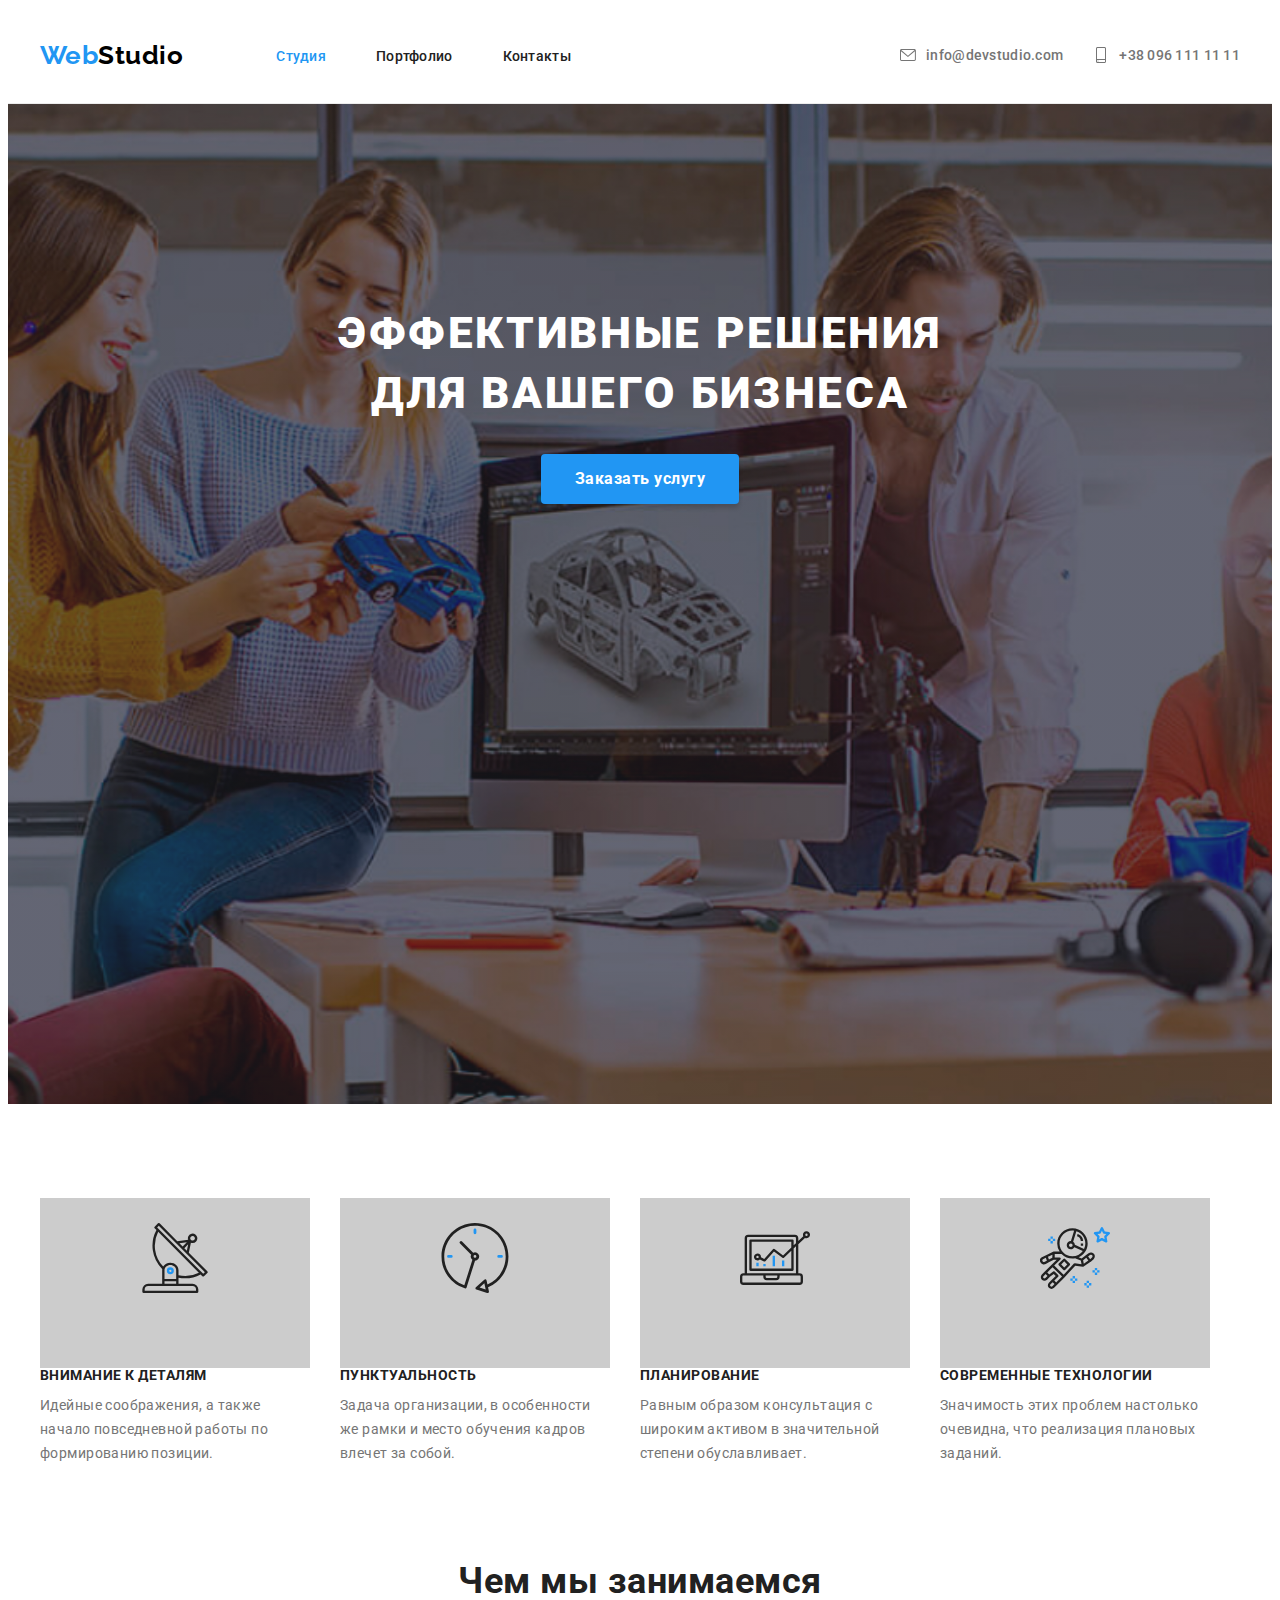
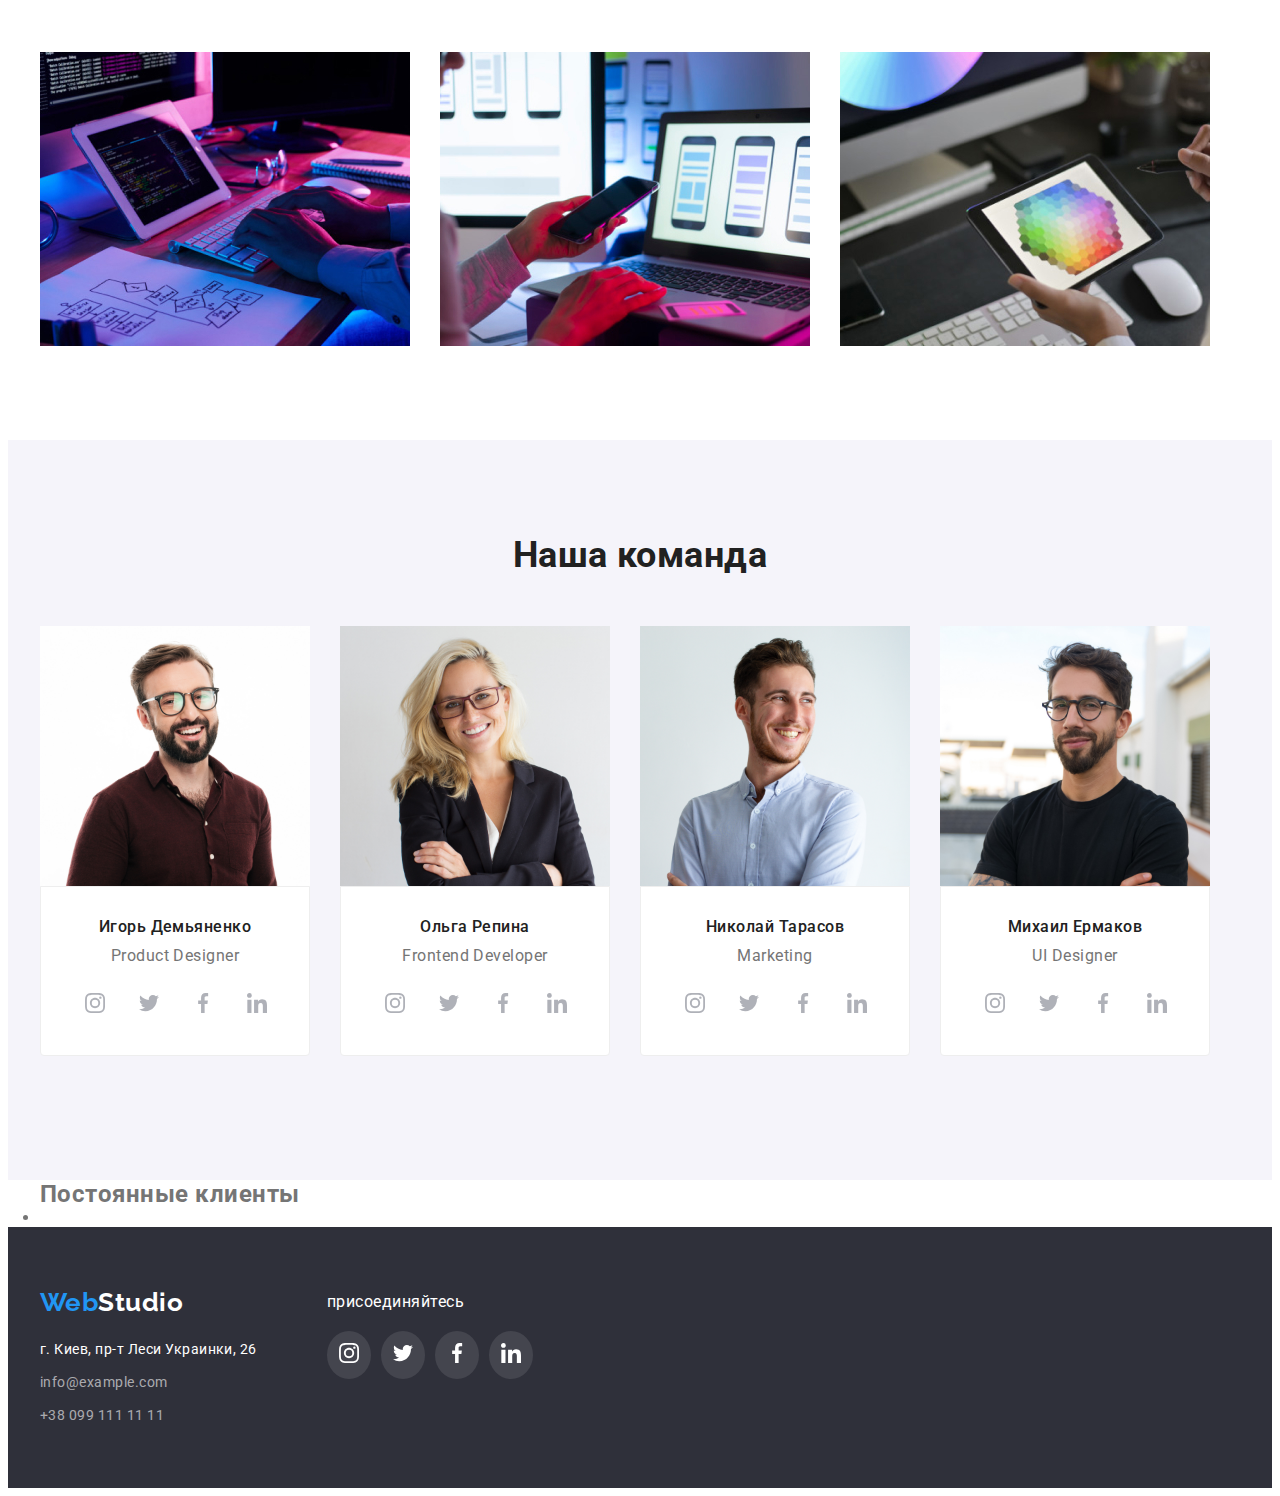
==== commit d96b974e: "add styles" ====
--- a/index.html
+++ b/index.html
@@ -66,7 +66,7 @@
             <li class="about-item">
               <div class="about-container">
                 <svg class="about-svg">
-                  <use href="./images/icons.svg#icon-antenna-1"></use>
+                  <use href="./images/icons.svg#icon-antenna"></use>
                 </svg>
               </div>
               <h3 class="about-after-title">Внимание к деталям</h3>
@@ -77,7 +77,7 @@
             <li class="about-item">
               <div class="about-container">
                 <svg class="about-svg">
-                  <use href="./images/icons.svg#icon-clock-1"></use>
+                  <use href="./images/icons.svg#icon-clock"></use>
                 </svg>
               </div>
               <h3 class="about-after-title">Пунктуальность</h3>
@@ -88,7 +88,7 @@
             <li class="about-item">
               <div class="about-container">
                 <svg class="about-svg">
-                  <use href="./images/icons.svg#icon-diagram-1"></use>
+                  <use href="./images/icons.svg#icon-diagram"></use>
                 </svg>
               </div>
               <h3 class="about-after-title">Планирование</h3>
@@ -99,7 +99,7 @@
             <li class="about-item">
               <div class="about-container">
                 <svg class="about-svg">
-                  <use href="./images/icons.svg#icon-astronaut-1"></use>
+                  <use href="./images/icons.svg#icon-astronaut"></use>
                 </svg>
               </div>
               <h3 class="about-after-title">Современные технологии</h3>
@@ -141,28 +141,28 @@
                   <li class="social-item">
                     <a class="sociai-link-team" href="">
                       <svg class="social-links">
-                        <use href="./images/icons.svg#icon-instagram-2"></use>
-                      </svg>
-                    </a>
-                  </li>
-                  <li class="social-item">
-                    <a class="sociai-link-team" href="">
-                      <svg class="social-links">
-                        <use href="./images/icons.svg#icon-twitter-1"></use>
-                      </svg>
-                    </a>
-                  </li>
-                  <li class="social-item">
-                    <a class="sociai-link-team" href="">
-                      <svg class="social-links">
-                        <use href="./images/icons.svg#icon-facebook-1"></use>
-                      </svg>
-                    </a>
-                  </li>
-                  <li class="social-item">
-                    <a class="sociai-link-team" href="">
-                      <svg class="social-links">
-                        <use href="./images/icons.svg#icon-linkedin-1"></use>
+                        <use href="./images/icons.svg#icon-instagram"></use>
+                      </svg>
+                    </a>
+                  </li>
+                  <li class="social-item">
+                    <a class="sociai-link-team" href="">
+                      <svg class="social-links">
+                        <use href="./images/icons.svg#icon-twitter"></use>
+                      </svg>
+                    </a>
+                  </li>
+                  <li class="social-item">
+                    <a class="sociai-link-team" href="">
+                      <svg class="social-links">
+                        <use href="./images/icons.svg#icon-facebook"></use>
+                      </svg>
+                    </a>
+                  </li>
+                  <li class="social-item">
+                    <a class="sociai-link-team" href="">
+                      <svg class="social-links">
+                        <use href="./images/icons.svg#icon-linkedin"></use>
                       </svg>
                     </a>
                   </li>
@@ -178,28 +178,28 @@
                   <li class="social-item">
                     <a class="sociai-link-team" href="">
                       <svg class="social-links">
-                        <use href="./images/icons.svg#icon-instagram-2"></use>
-                      </svg>
-                    </a>
-                  </li>
-                  <li class="social-item">
-                    <a class="sociai-link-team" href="">
-                      <svg class="social-links">
-                        <use href="./images/icons.svg#icon-twitter-1"></use>
-                      </svg>
-                    </a>
-                  </li>
-                  <li class="social-item">
-                    <a class="sociai-link-team" href="">
-                      <svg class="social-links">
-                        <use href="./images/icons.svg#icon-facebook-1"></use>
-                      </svg>
-                    </a>
-                  </li>
-                  <li class="social-item">
-                    <a class="sociai-link-team" href="">
-                      <svg class="social-links">
-                        <use href="./images/icons.svg#icon-linkedin-1"></use>
+                        <use href="./images/icons.svg#icon-instagram"></use>
+                      </svg>
+                    </a>
+                  </li>
+                  <li class="social-item">
+                    <a class="sociai-link-team" href="">
+                      <svg class="social-links">
+                        <use href="./images/icons.svg#icon-twitter"></use>
+                      </svg>
+                    </a>
+                  </li>
+                  <li class="social-item">
+                    <a class="sociai-link-team" href="">
+                      <svg class="social-links">
+                        <use href="./images/icons.svg#icon-facebook"></use>
+                      </svg>
+                    </a>
+                  </li>
+                  <li class="social-item">
+                    <a class="sociai-link-team" href="">
+                      <svg class="social-links">
+                        <use href="./images/icons.svg#icon-linkedin"></use>
                       </svg>
                     </a>
                   </li>
@@ -215,28 +215,28 @@
                   <li class="social-item">
                     <a class="sociai-link-team" href="">
                       <svg class="social-links">
-                        <use href="./images/icons.svg#icon-instagram-2"></use>
-                      </svg>
-                    </a>
-                  </li>
-                  <li class="social-item">
-                    <a class="sociai-link-team" href="">
-                      <svg class="social-links">
-                        <use href="./images/icons.svg#icon-twitter-1"></use>
-                      </svg>
-                    </a>
-                  </li>
-                  <li class="social-item">
-                    <a class="sociai-link-team" href="">
-                      <svg class="social-links">
-                        <use href="./images/icons.svg#icon-facebook-1"></use>
-                      </svg>
-                    </a>
-                  </li>
-                  <li class="social-item">
-                    <a class="sociai-link-team" href="">
-                      <svg class="social-links">
-                        <use href="./images/icons.svg#icon-linkedin-1"></use>
+                        <use href="./images/icons.svg#icon-instagram"></use>
+                      </svg>
+                    </a>
+                  </li>
+                  <li class="social-item">
+                    <a class="sociai-link-team" href="">
+                      <svg class="social-links">
+                        <use href="./images/icons.svg#icon-twitter"></use>
+                      </svg>
+                    </a>
+                  </li>
+                  <li class="social-item">
+                    <a class="sociai-link-team" href="">
+                      <svg class="social-links">
+                        <use href="./images/icons.svg#icon-facebook"></use>
+                      </svg>
+                    </a>
+                  </li>
+                  <li class="social-item">
+                    <a class="sociai-link-team" href="">
+                      <svg class="social-links">
+                        <use href="./images/icons.svg#icon-linkedin"></use>
                       </svg>
                     </a>
                   </li>
@@ -252,28 +252,28 @@
                   <li class="social-item">
                     <a class="sociai-link-team" href="">
                       <svg class="social-links">
-                        <use href="./images/icons.svg#icon-instagram-2"></use>
-                      </svg>
-                    </a>
-                  </li>
-                  <li class="social-item">
-                    <a class="sociai-link-team" href="">
-                      <svg class="social-links">
-                        <use href="./images/icons.svg#icon-twitter-1"></use>
-                      </svg>
-                    </a>
-                  </li>
-                  <li class="social-item">
-                    <a class="sociai-link-team" href="">
-                      <svg class="social-links">
-                        <use href="./images/icons.svg#icon-facebook-1"></use>
-                      </svg>
-                    </a>
-                  </li>
-                  <li class="social-item">
-                    <a class="sociai-link-team" href="">
-                      <svg class="social-links">
-                        <use href="./images/icons.svg#icon-linkedin-1"></use>
+                        <use href="./images/icons.svg#icon-instagram"></use>
+                      </svg>
+                    </a>
+                  </li>
+                  <li class="social-item">
+                    <a class="sociai-link-team" href="">
+                      <svg class="social-links">
+                        <use href="./images/icons.svg#icon-twitter"></use>
+                      </svg>
+                    </a>
+                  </li>
+                  <li class="social-item">
+                    <a class="sociai-link-team" href="">
+                      <svg class="social-links">
+                        <use href="./images/icons.svg#icon-facebook"></use>
+                      </svg>
+                    </a>
+                  </li>
+                  <li class="social-item">
+                    <a class="sociai-link-team" href="">
+                      <svg class="social-links">
+                        <use href="./images/icons.svg#icon-linkedin"></use>
                       </svg>
                     </a>
                   </li>
@@ -319,28 +319,28 @@
             <li class="footer-social-item">
               <a class="footer-social-link" href="">
                 <svg class="footer-link">
-                  <use href="./images/icons.svg#icon-instagram-2"></use>
+                  <use href="./images/icons.svg#icon-instagram"></use>
                 </svg>
               </a>
             </li>
             <li class="footer-social-item">
               <a class="footer-social-link" href="">
                 <svg class="footer-link">
-                  <use href="./images/icons.svg#icon-twitter-1"></use>
+                  <use href="./images/icons.svg#icon-twitter"></use>
                 </svg>
               </a>
             </li>
             <li class="footer-social-item">
               <a class="footer-social-link" href="">
                 <svg class="footer-link">
-                  <use href="./images/icons.svg#icon-facebook-1"></use>
+                  <use href="./images/icons.svg#icon-facebook"></use>
                 </svg>
               </a>
             </li>
             <li class="footer-social-item">
               <a class="footer-social-link" href="">
                 <svg class="footer-link">
-                  <use href="./images/icons.svg#icon-linkedin-1"></use>
+                  <use href="./images/icons.svg#icon-linkedin"></use>
                 </svg>
               </a>
             </li>
--- a/css/styles.css
+++ b/css/styles.css
@@ -453,6 +453,7 @@
   display: block;
   padding: 12px;
   color: #ffffff;
+  background-color: rgba(255, 255, 255, 0.1);
 
   border-radius: 50%;
 }
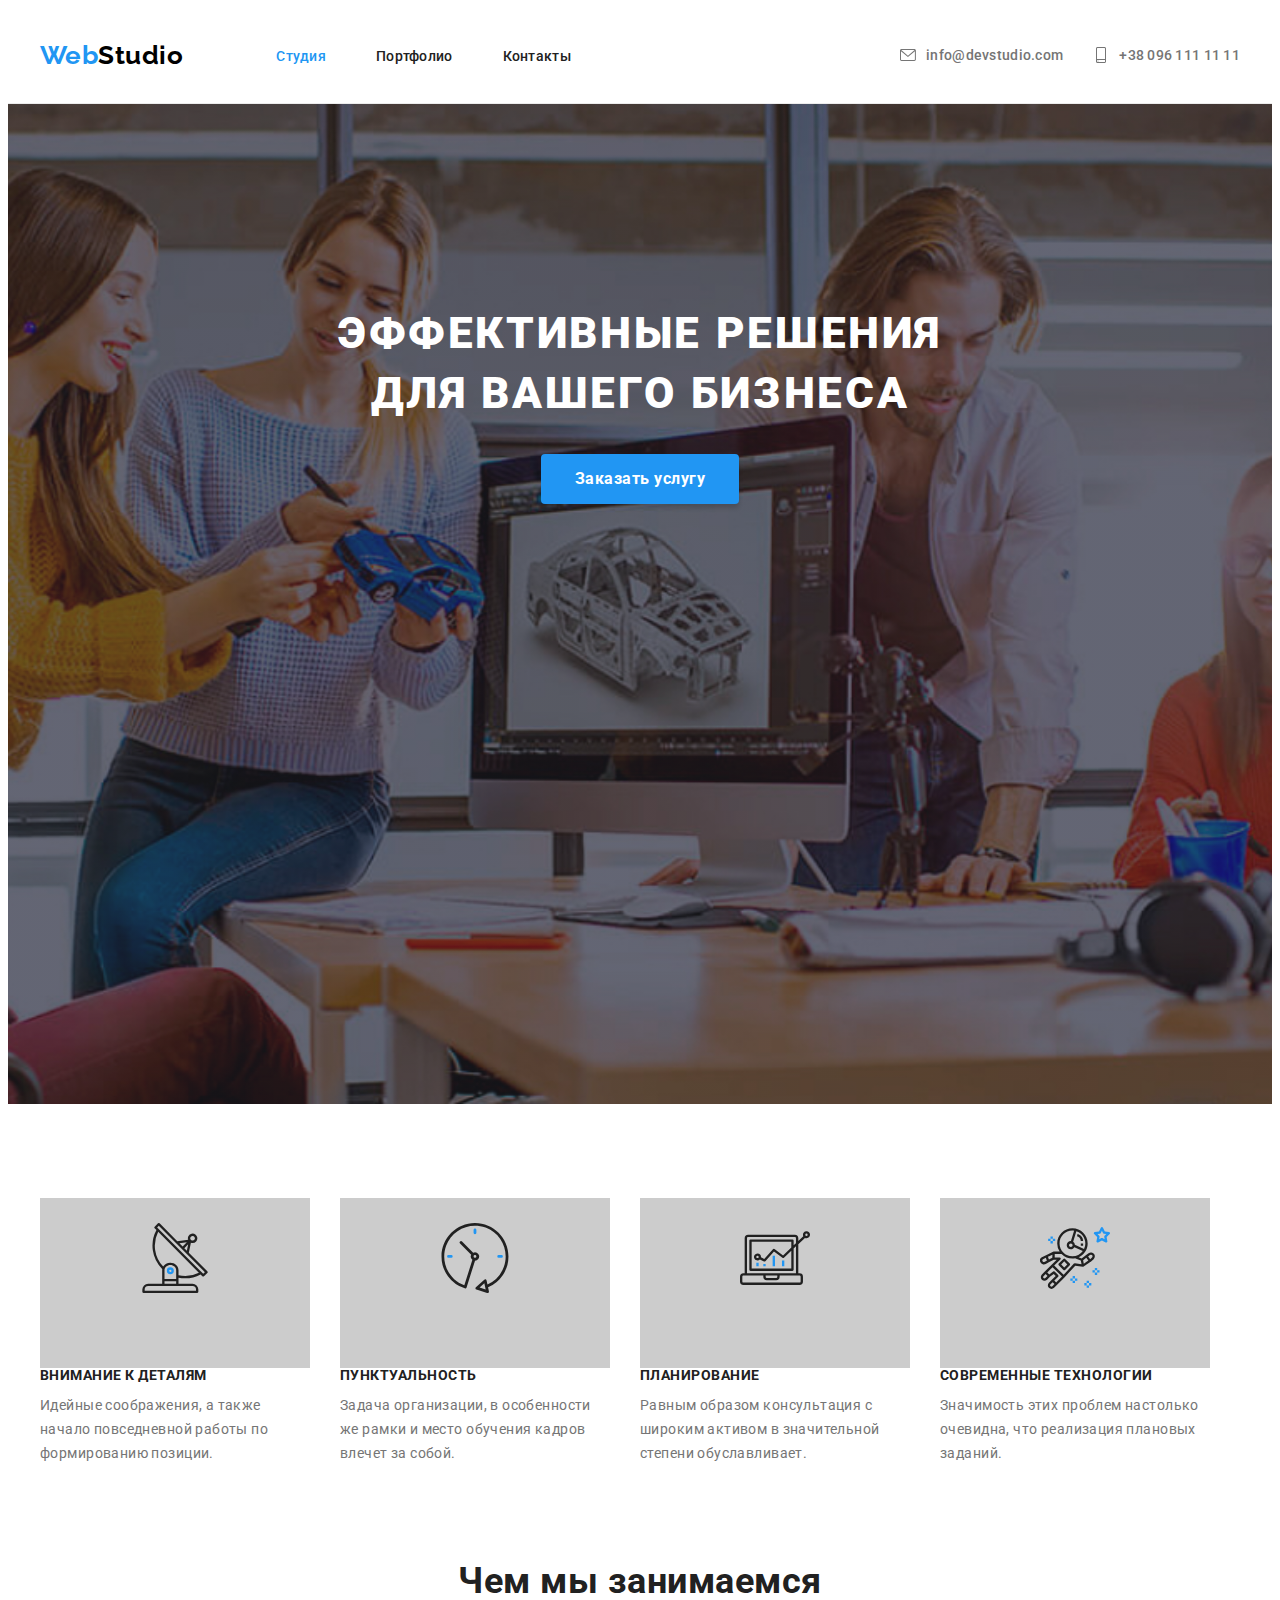
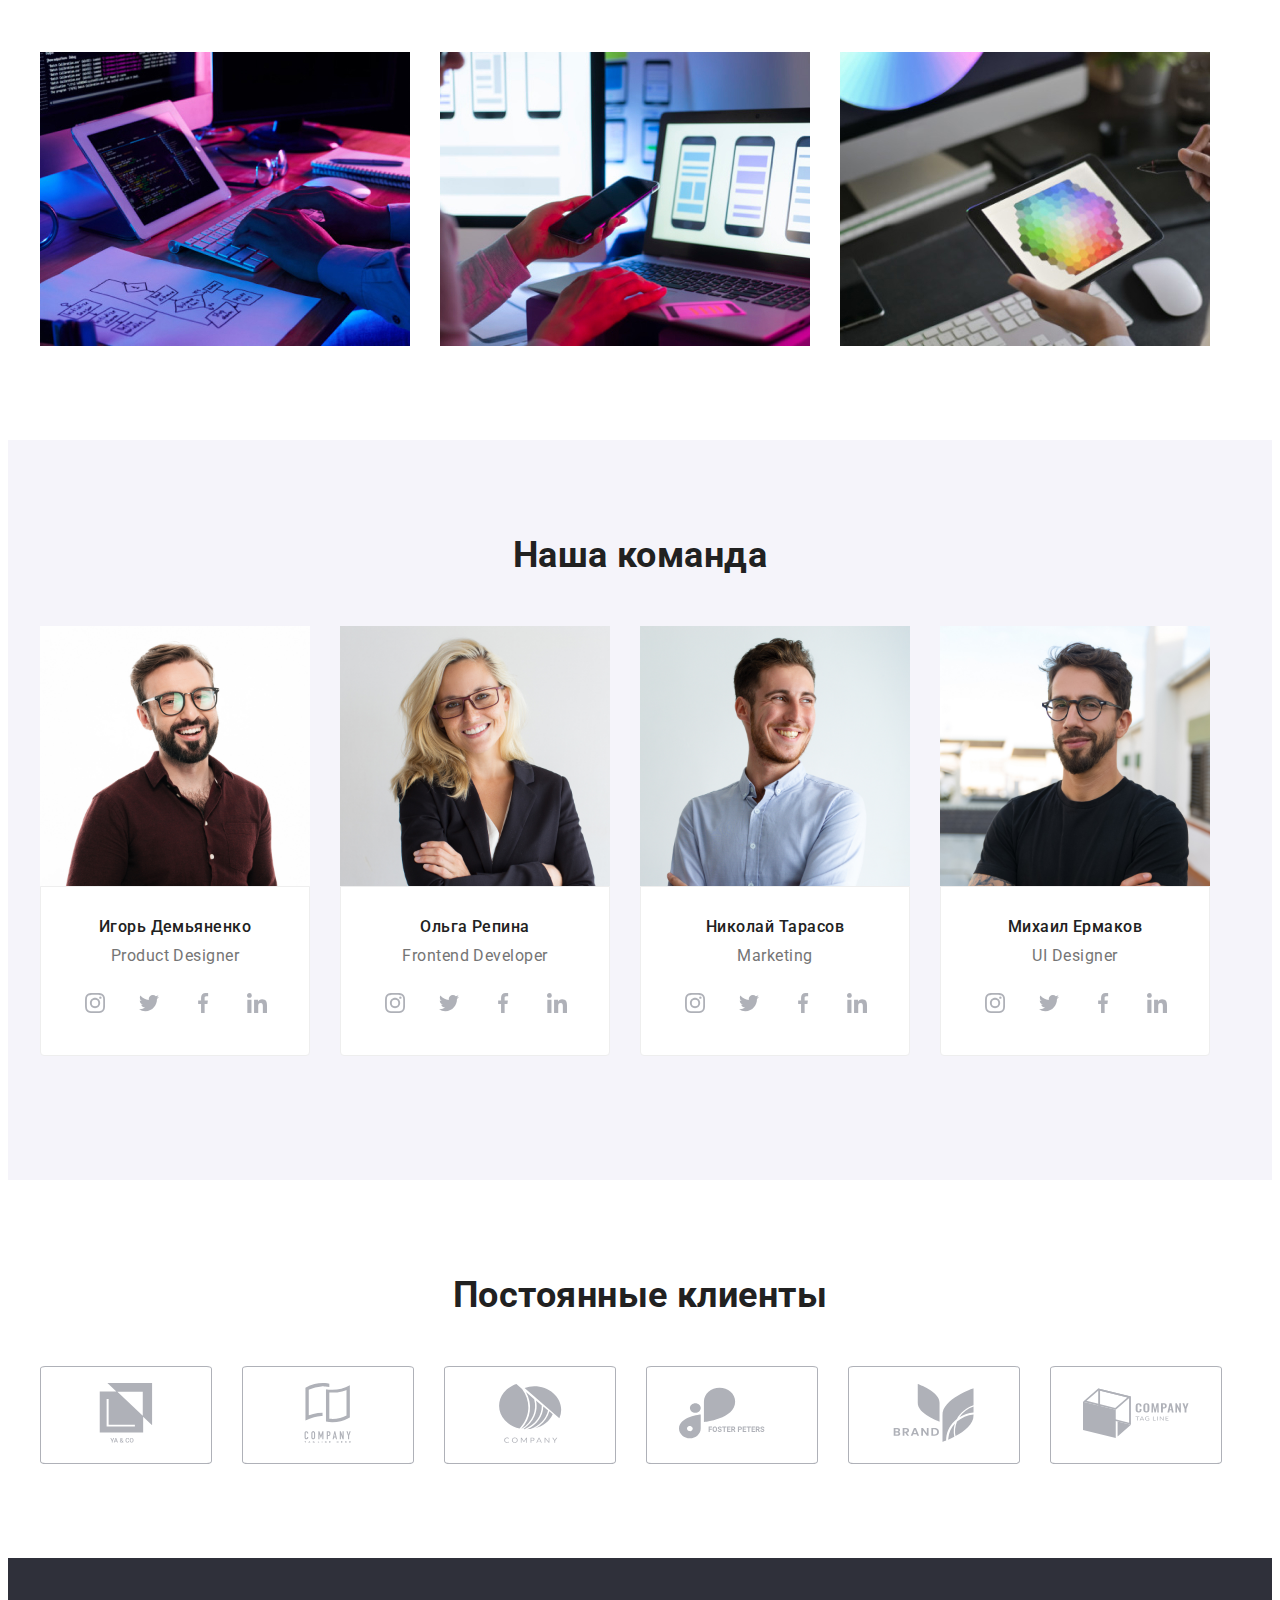
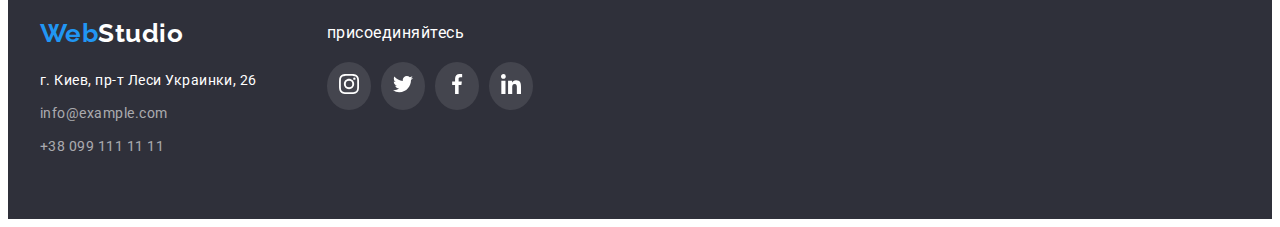
==== commit 3da492b0: "добавляет разметку и стили" ====
--- a/index.html
+++ b/index.html
@@ -284,11 +284,52 @@
         </div>
       </section>
 
-      <section>
+      <section class="clients section">
         <div class="conteiner">
-          <h2>Постоянные клиенты</h2>
-          <ul>
-            <li></li>
+          <h2 class="clients-title">Постоянные клиенты</h2>
+          <ul class="list clients-list">
+            <li class="clients-item">
+              <a class="clients-link" href="">
+                <svg class="clients-svg">
+                  <use href="./images/icons.svg#icon-group4"></use>
+                </svg>
+              </a>
+            </li>
+            <li class="clients-item">
+              <a class="clients-link" href="">
+                <svg class="clients-svg">
+                  <use href="./images/icons.svg#icon-group3"></use>
+                </svg>
+              </a>
+            </li>
+            <li class="clients-item">
+              <a class="clients-link" href="">
+                <svg class="clients-svg">
+                  <use href="./images/icons.svg#icon-group2"></use>
+                </svg>
+              </a>
+            </li>
+            <li class="clients-item">
+              <a class="clients-link" href="">
+                <svg class="clients-svg">
+                  <use href="./images/icons.svg#icon-group1"></use>
+                </svg>
+              </a>
+            </li>
+            <li class="clients-item">
+              <a class="clients-link" href="">
+                <svg class="clients-svg">
+                  <use href="./images/icons.svg#icon-group"></use>
+                </svg>
+              </a>
+            </li>
+            <li class="clients-item">
+              <a class="clients-link" href="">
+                <svg class="clients-svg">
+                  <use href="./images/icons.svg#icon-Object"></use>
+                </svg>
+              </a>
+            </li>
           </ul>
         </div>
       </section>
--- a/css/styles.css
+++ b/css/styles.css
@@ -381,6 +381,41 @@
   fill: currentColor;
 }
 
+/* ------------------------------клиенты */
+.clients-title {
+  margin-bottom: 50px;
+  font-weight: 700;
+  font-size: 36px;
+  line-height: 1.17;
+  text-align: center;
+  color: var(--second-title-color);
+}
+
+.clients-list {
+  display: flex;
+}
+
+.clients-item {
+  width: 170px;
+  margin-right: 30px;
+  border: 1px solid #afb1b8;
+  border-radius: 3%;
+}
+
+.clients-item:last-child {
+  margin-right: 0;
+}
+.clients-link {
+  display: block;
+  padding: 16px 32px;
+}
+
+.clients-svg {
+  width: 106px;
+  height: 60px;
+  fill: #afb1b8;
+}
+
 /* ------------------------------footer */
 .footer {
   background-color: #2f303a;
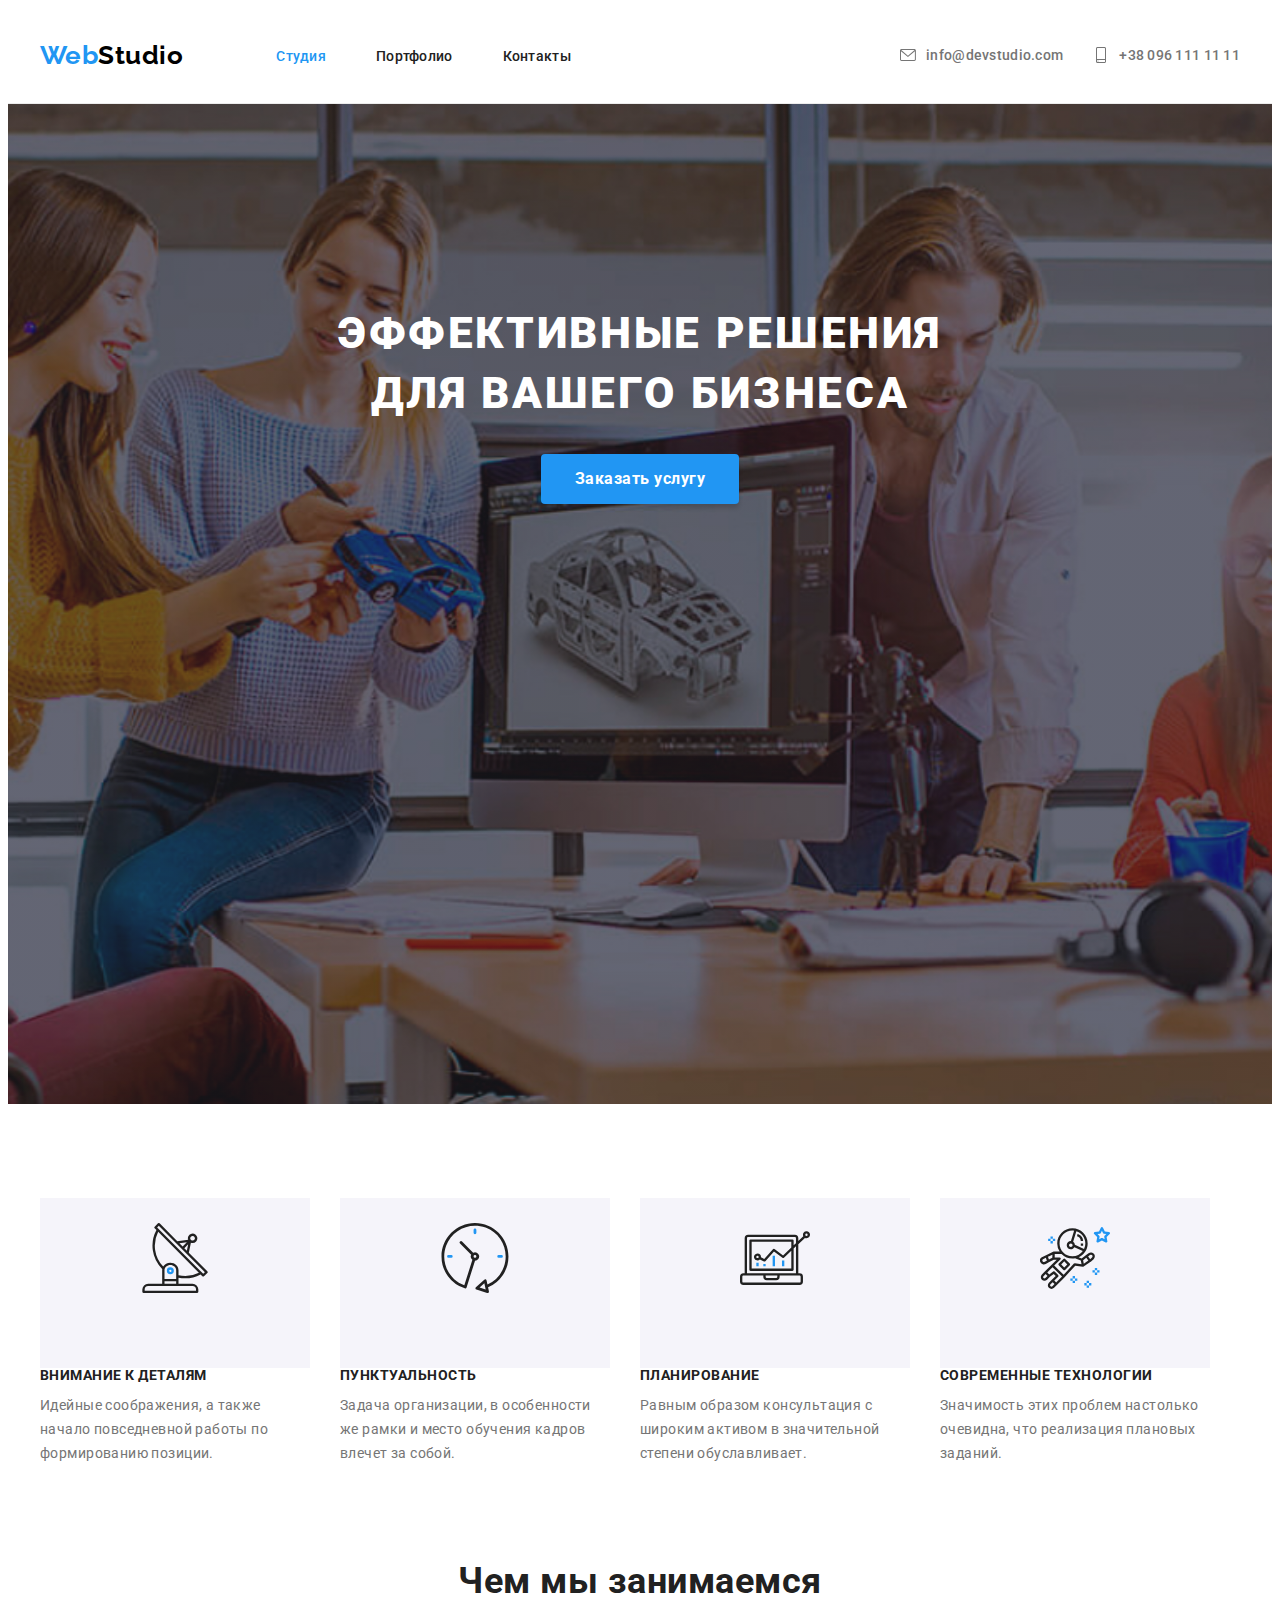
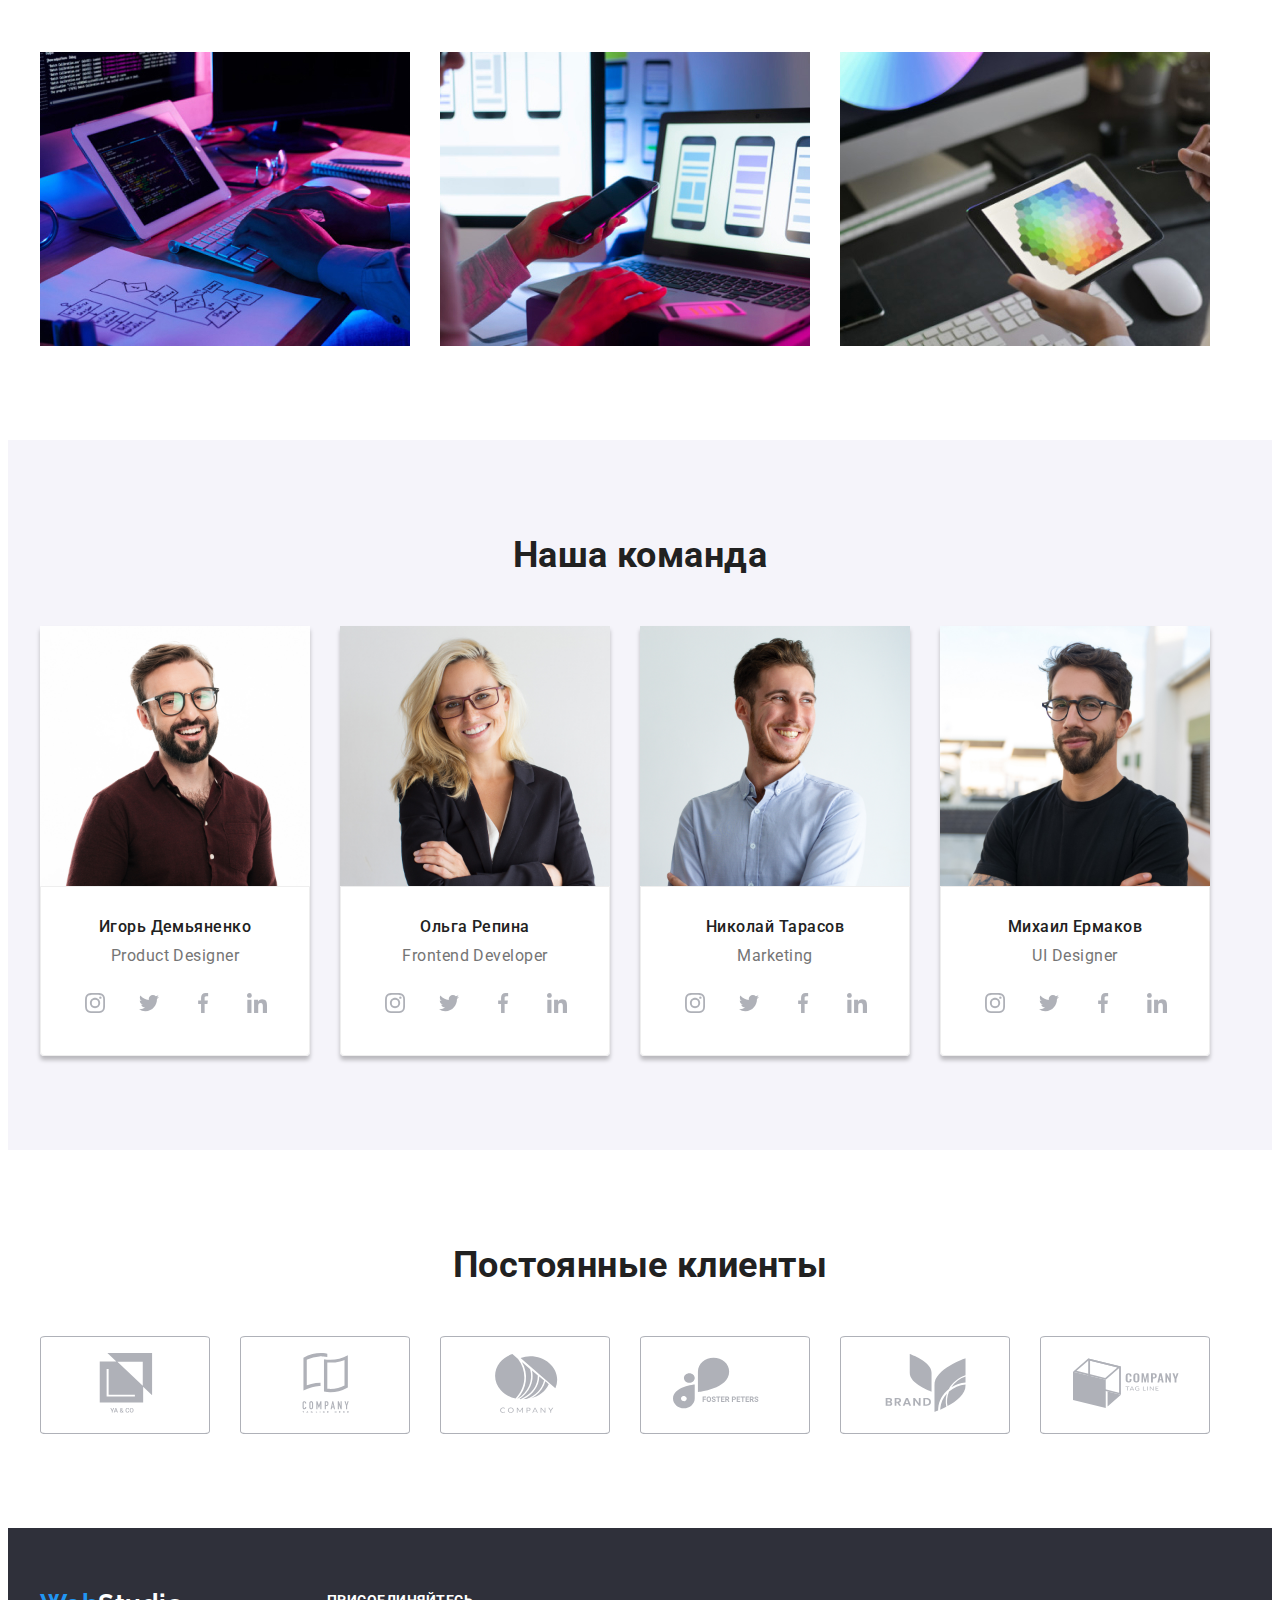
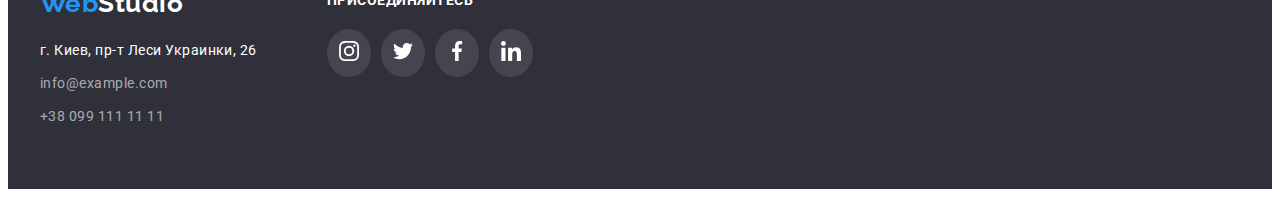
==== commit 5e8e9444: "add styles" ====
--- a/index.html
+++ b/index.html
@@ -355,7 +355,7 @@
           </ul>
         </address>
         <div class="footer-box">
-          <p class="footer-text">присоединяйтесь</p>
+          <p class="footer-text">ПРИСОЕДИНЯЙТЕСЬ</p>
           <ul class="list footer-social-list">
             <li class="footer-social-item">
               <a class="footer-social-link" href="">
--- a/css/styles.css
+++ b/css/styles.css
@@ -240,7 +240,7 @@
 .about-container {
   padding: 25px 100px;
   height: 120px;
-  background-color: #ccc;
+  background-color: #f5f4fa;
 }
 
 .about-svg {
@@ -325,7 +325,9 @@
 .team-item {
   width: 270px;
   margin-right: 30px;
-  padding-bottom: 30px;
+  border-bottom-right-radius: 4px;
+  border-bottom-left-radius: 4px;
+  box-shadow: 0px 4px 4px rgba(0, 0, 0, 0.25);
 }
 
 .team-item:nth-child(4n) {
@@ -398,8 +400,6 @@
 .clients-item {
   width: 170px;
   margin-right: 30px;
-  border: 1px solid #afb1b8;
-  border-radius: 3%;
 }
 
 .clients-item:last-child {
@@ -408,12 +408,22 @@
 .clients-link {
   display: block;
   padding: 16px 32px;
+  color: #afb1b8;
+  border: 1px solid #afb1b8;
+  border-radius: 3%;
+}
+
+.clients-link:hover,
+.clients-link:focus {
+  color: var(--accent);
+  border: 1px solid #2196f3;
+  border-radius: 3%;
 }
 
 .clients-svg {
   width: 106px;
   height: 60px;
-  fill: #afb1b8;
+  fill: currentColor;
 }
 
 /* ------------------------------footer */
@@ -468,6 +478,9 @@
 .footer-text {
   margin-bottom: 20px;
   color: #ffffff;
+  font-weight: 700;
+  font-size: 14px;
+  line-height: 1.14;
 }
 
 .footer-social-list {
@@ -522,6 +535,11 @@
 
 .projects-item:nth-last-child(-n + 3) {
   margin-bottom: 0;
+}
+
+.projects-item:focus,
+.projects-item:hover {
+  box-shadow: 1px 4px 6px rgba(0, 0, 0, 0.16);
 }
 
 .btn-list {
@@ -555,6 +573,8 @@
 .buttons:focus {
   color: var(--first-text-color);
   background-color: var(--accent);
+  box-shadow: 0px 2px 2px rgba(0, 0, 0, 0.12), 0px 1px 2px rgba(0, 0, 0, 0.08),
+    0px 3px 1px rgba(0, 0, 0, 0.1);
 }
 
 .projects-after-title {
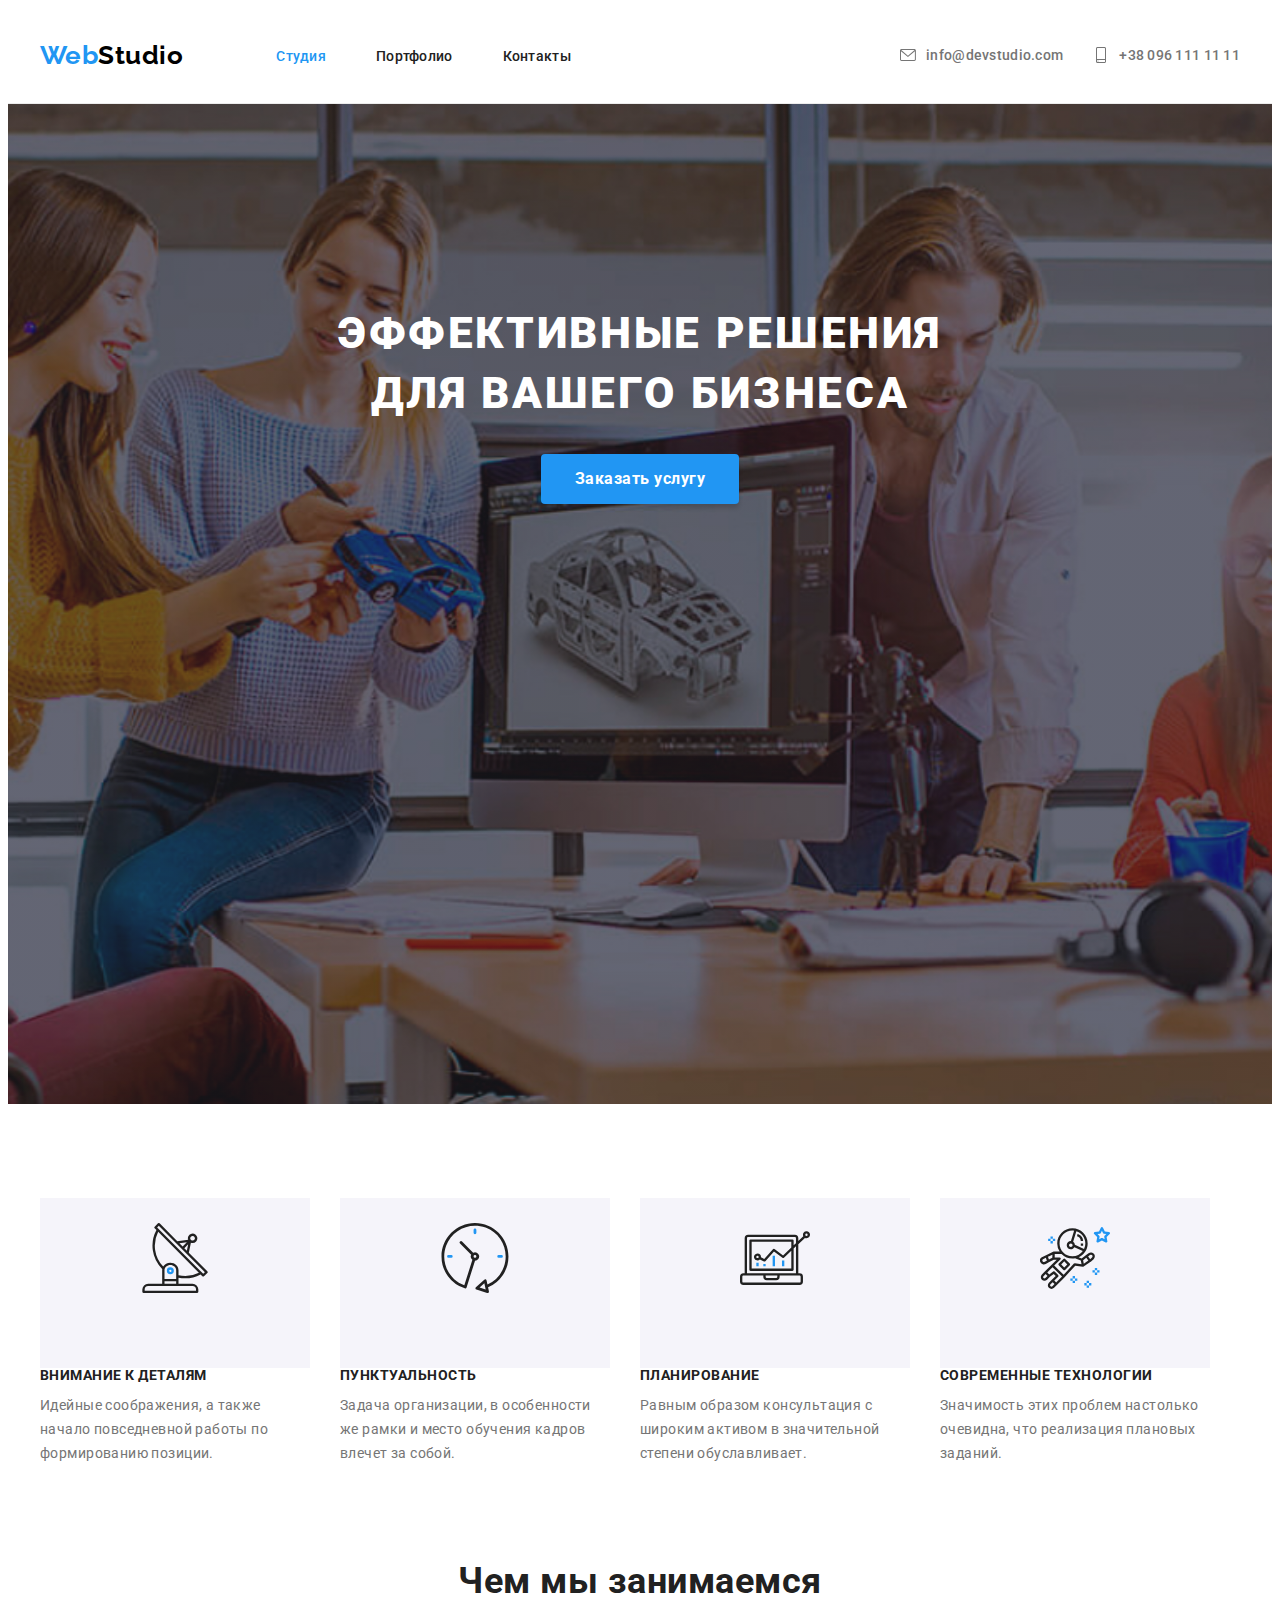
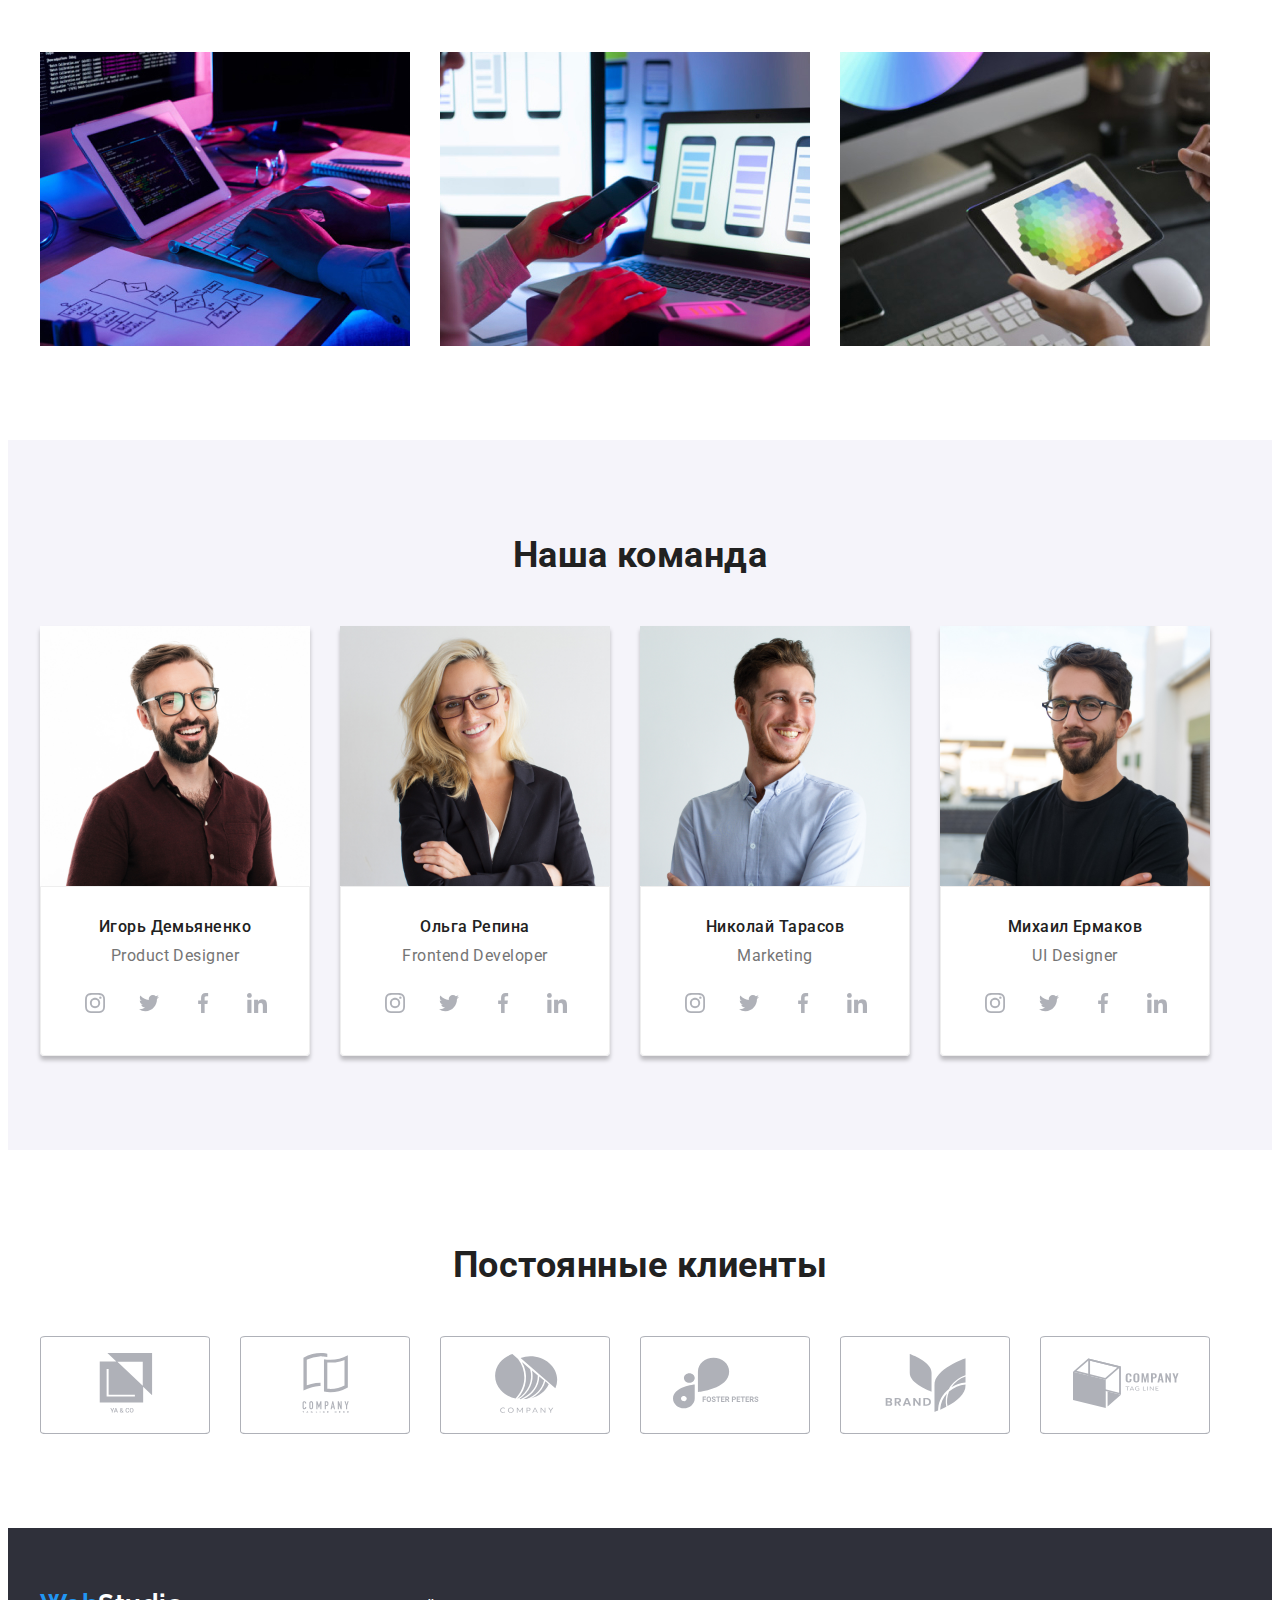
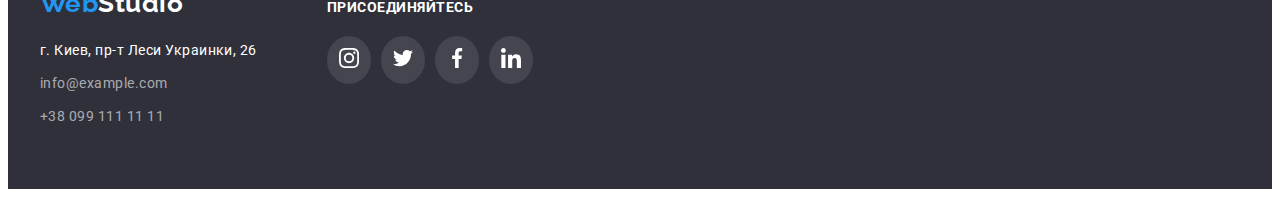
==== commit 37acb3f7: "добавляет разметку" ====
--- a/index.html
+++ b/index.html
@@ -336,24 +336,27 @@
     </main>
     <footer class="footer">
       <div class="conteiner footer-container">
-        <address class="adr">
+        <div>
           <a class="footer-logo link" href=""> Web<span class="brand">Studio</span> </a>
-          <ul class="adr-list list">
-            <li class="adr-item">
-              <a
-                class="adr-link link"
-                href="https://www.google.com.ua/maps/place/бул.+Леси+Украинки,+26"
-                >г. Киев, пр-т Леси Украинки, 26</a
-              >
-            </li>
-            <li class="adr-item">
-              <a class="adr-link link" href="mailto:info@example.com">info@example.com</a>
-            </li>
-            <li class="adr-item">
-              <a class="adr-link link" href="tel:+380991111111">+38 099 111 11 11</a>
-            </li>
-          </ul>
-        </address>
+          <address class="adr">
+            <ul class="adr-list list">
+              <li class="adr-item">
+                <a
+                  class="adr-link link"
+                  href="https://www.google.com.ua/maps/place/бул.+Леси+Украинки,+26"
+                  >г. Киев, пр-т Леси Украинки, 26</a
+                >
+              </li>
+              <li class="adr-item">
+                <a class="adr-link link" href="mailto:info@example.com">info@example.com</a>
+              </li>
+              <li class="adr-item">
+                <a class="adr-link link" href="tel:+380991111111">+38 099 111 11 11</a>
+              </li>
+            </ul>
+          </address>
+        </div>
+
         <div class="footer-box">
           <p class="footer-text">ПРИСОЕДИНЯЙТЕСЬ</p>
           <ul class="list footer-social-list">
--- a/css/styles.css
+++ b/css/styles.css
@@ -472,7 +472,7 @@
 }
 
 .footer-box {
-  padding-top: 5px;
+  padding-top: 12px;
 }
 
 .footer-text {
